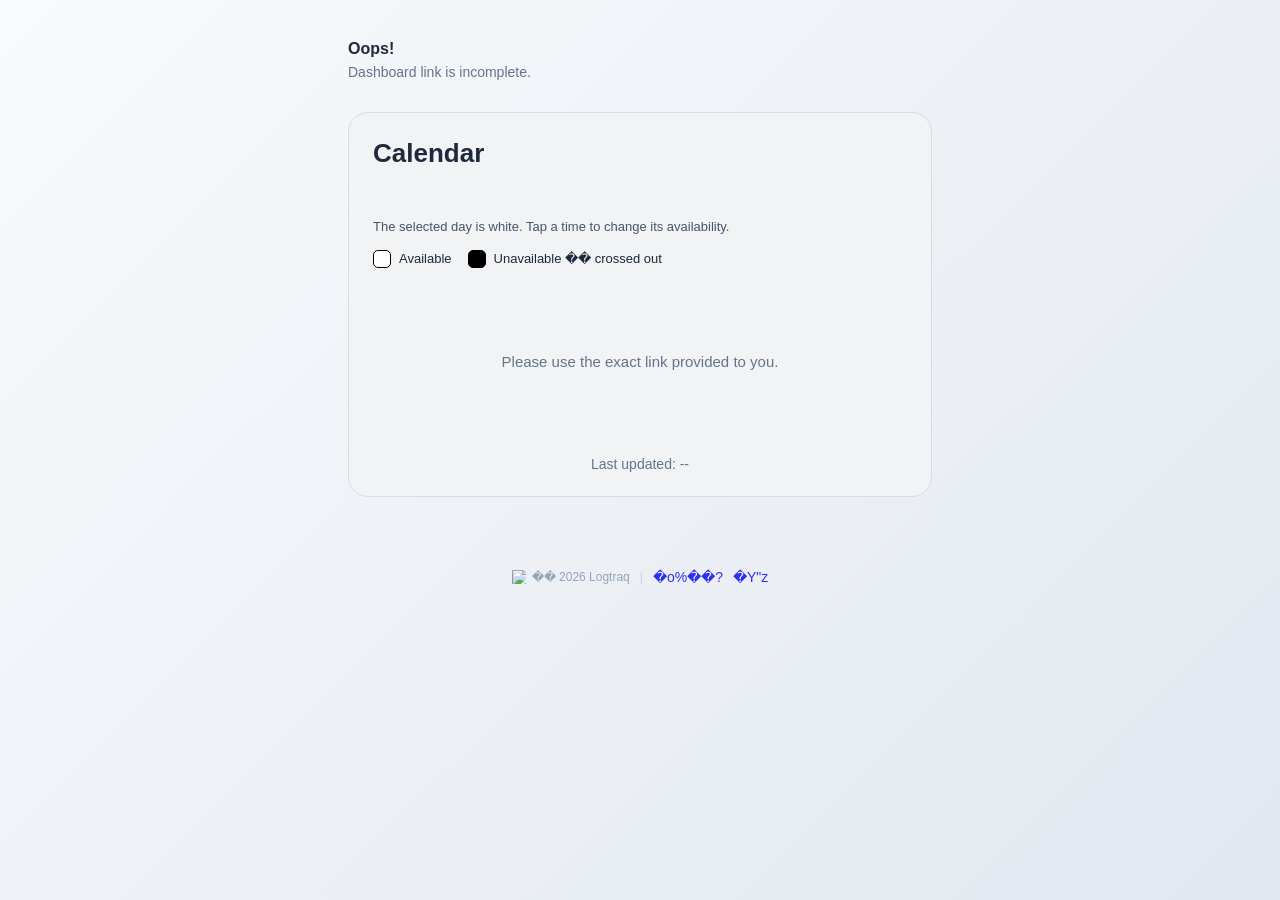
==== admin.html @ dee2496a "Add service deletion and editable client hero" ====
<!DOCTYPE html>
<html lang="en">
<head>
    <meta charset="UTF-8">
    <link rel="preconnect" href="https://jtonmfevmcmnkmdjmubn.supabase.co" crossorigin>
    <meta name="viewport" content="width=device-width, initial-scale=1.0, viewport-fit=cover">
    <title>Owner Dashboard</title>
    <link rel="icon" type="image/svg+xml" href="/logtraq-favicon.svg?v=1">
    <link rel="apple-touch-icon" href="/logo_square.png">
    <script>
        (function() {
            var path = window.location.pathname;
            var parts = path.split('/').filter(Boolean);
            var slug = parts[parts.length - 1] || 'default';
            var link = document.createElement('link');
            link.rel = 'manifest';
            link.href = '/api/manifest?slug=' + encodeURIComponent(slug);
            document.head.appendChild(link);
        })();
    </script>
    <link rel="stylesheet" href="/styles.css?v=3">
    <link rel="stylesheet" href="/admin.css?v=14">
    <link rel="stylesheet" href="/finance.css?v=2">
    <link rel="stylesheet" href="/profile.css?v=7">
</head>
<body class="admin-page">
    <div class="admin-shell" id="admin-shell">
        <aside class="admin-sidebar" id="admin-sidebar" hidden>
            <div class="admin-sidebar-brand">
            <div id="biz-avatar-container" class="admin-sidebar-avatar">
                <svg id="biz-avatar-svg" xmlns="http://www.w3.org/2000/svg" width="40" height="40" viewBox="0 0 24 24" fill="none" stroke="currentColor" stroke-width="1.5" stroke-linecap="round" stroke-linejoin="round"><path d="M20 21v-2a4 4 0 0 0-4-4H8a4 4 0 0 0-4 4v2"></path><circle cx="12" cy="7" r="4"></circle></svg>
                <img id="biz-avatar-img" src="" alt="Business Logo" style="width: 100%; height: 100%; object-fit: contain; display: none;">
            </div>
                <div class="admin-sidebar-identity">
                    <p class="admin-business-name" id="admin-business-name"></p>
                    <p class="admin-sidebar-caption">Admin workspace</p>
                </div>
            </div>
            <nav class="admin-navigation" aria-label="Dashboard">
                <a href="#calendar" id="nav-calendar" aria-controls="calendar-panel" aria-current="page"><svg xmlns="http://www.w3.org/2000/svg" viewBox="0 0 24 24" fill="none" stroke="currentColor" stroke-width="1.7" stroke-linecap="round" stroke-linejoin="round" aria-hidden="true" focusable="false"><rect x="3" y="5" width="18" height="16" rx="2"/><path d="M16 3v4M8 3v4M3 11h18"/></svg><span>Calendar</span></a>
                <a href="#services" id="nav-services" aria-controls="services-panel"><svg xmlns="http://www.w3.org/2000/svg" viewBox="0 0 24 24" fill="none" stroke="currentColor" stroke-width="1.7" stroke-linecap="round" stroke-linejoin="round" aria-hidden="true" focusable="false"><rect x="3" y="7" width="18" height="14" rx="2"/><path d="M8 7V5a2 2 0 0 1 2-2h4a2 2 0 0 1 2 2v2M3 12h18M10 12v3h4v-3"/></svg><span>Services</span></a>
            <a href="#payments" id="nav-payments"><span aria-hidden="true">R</span><span>Payments</span></a>
                <a href="#gallery" id="nav-gallery"><span aria-hidden="true">�-�</span><span>Gallery</span></a>
                </nav>
            <div class="admin-sidebar-footer">
<a id="nav-profile" class="admin-profile-link" href="#profile" aria-controls="profile-panel"><span id="profile-sidebar-avatar" class="profile-sidebar-avatar">B</span><span><strong id="profile-sidebar-name">Your business</strong><small>Business profile</small></span></a>
                <a id="admin-view-business" target="_blank" rel="noopener noreferrer" hidden>
                    <span>View client page</span><svg xmlns="http://www.w3.org/2000/svg" viewBox="0 0 24 24" fill="none" stroke="currentColor" stroke-width="1.7" stroke-linecap="round" stroke-linejoin="round" aria-hidden="true" focusable="false"><path d="M15 3h6v6M10 14 21 3M21 14v5a2 2 0 0 1-2 2H5a2 2 0 0 1-2-2V5a2 2 0 0 1 2-2h5"/></svg>
                </a>
            </div>
        </aside>
    <div class="container-owner admin-content">
        <header class="admin-workspace-header">
            <div class="admin-workspace-identity">
                <h1 id="biz-title-text" class="admin-workspace-title"><span class="skeleton-text" style="display:inline-block;"></span></h1>
                <p class="muted-text" id="business-status"><span class="skeleton-text" style="display:inline-block; height: 14px; width: 120px;"></span></p>
            </div>
                <div id="social-links" class="admin-contact-links">
                    <a id="business-phone-link" aria-label="Call business" style="display: none;">
                        <img src="/_vercel/image?url=%2Fphone.png&amp;w=96&amp;q=75" width="24" height="24" alt="" aria-hidden="true" style="display: block;">
                    </a>
                    <a id="tiktok-link" href="#" target="_blank" rel="noopener noreferrer" aria-label="TikTok profile" title="TikTok" style="display: none;">
                        <svg xmlns="http://www.w3.org/2000/svg" viewBox="80 50 385 445" width="24" height="24" aria-hidden="true" focusable="false">
                            <path fill="#25F4EE" transform="translate(-14 -19)" d="M297 85H352C361 136 394 169 434 177V223C396 226 362 207 337 177V356C337 416 289 459 226 459C163 459 113 412 113 350C113 289 162 240 224 240V278C185 276 151 307 151 345C151 382 181 412 218 412C254 412 282 383 282 346V85Z"/>
                            <path fill="#FE2C55" transform="translate(15 19)" d="M297 85H352C361 136 394 169 434 177V223C396 226 362 207 337 177V356C337 416 289 459 226 459C163 459 113 412 113 350C113 289 162 240 224 240V278C185 276 151 307 151 345C151 382 181 412 218 412C254 412 282 383 282 346V85Z"/>
                            <path fill="#000" d="M297 85H352C361 136 394 169 434 177V223C396 226 362 207 337 177V356C337 416 289 459 226 459C163 459 113 412 113 350C113 289 162 240 224 240V278C185 276 151 307 151 345C151 382 181 412 218 412C254 412 282 383 282 346V85Z"/>
                        </svg>
                    </a>
                    <a id="ig-link" href="#" target="_blank" style="display: none; color: #E1306C; transition: transform 0.2s ease;">
                        <svg xmlns="http://www.w3.org/2000/svg" width="24" height="24" viewBox="0 0 24 24" fill="none" stroke="currentColor" stroke-width="2" stroke-linecap="round" stroke-linejoin="round"><rect x="2" y="2" width="20" height="20" rx="5" ry="5"></rect><path d="M16 11.37A4 4 0 1 1 12.63 8 4 4 0 0 1 16 11.37z"></path><line x1="17.5" y1="6.5" x2="17.51" y2="6.5"></line></svg>
                    </a>
                    <a id="fb-link" href="#" target="_blank" style="display: none; color: #1877F2; transition: transform 0.2s ease;">
                        <svg xmlns="http://www.w3.org/2000/svg" width="24" height="24" viewBox="0 0 24 24" fill="none" stroke="currentColor" stroke-width="2" stroke-linecap="round" stroke-linejoin="round"><path d="M18 2h-3a5 5 0 0 0-5 5v3H7v4h3v8h4v-8h3l1-4h-4V7a1 1 0 0 1 1-1h3z"></path></svg>
                    </a>
                </div>
        </header>

        <div id="admin-calendar-toast" class="admin-calendar-toast" role="status" aria-live="polite" hidden></div>
        <main class="admin-main">
            <section id="calendar-panel" aria-labelledby="calendar-heading">
            <h2 class="admin-section-title" id="calendar-heading" tabindex="-1">Calendar</h2>
            <!-- Day selector tabs will be injected here -->
            <div class="day-tab-list" id="day-tabs"></div>

            <p class="admin-calendar-day-help">The selected day is white. Tap a time to change its availability.</p>
            <div class="admin-calendar-legend">
                <span><span class="admin-calendar-key" aria-hidden="true"></span>Available</span>
                <span><span class="admin-calendar-key is-unavailable" aria-hidden="true"></span>Unavailable �� crossed out</span>
            </div>

            <!-- Time slot chips will be injected here -->
            <div class="time-chip-grid" id="time-grid">
                <div class="skeleton-chip"></div>
                <div class="skeleton-chip"></div>
                <div class="skeleton-chip"></div>
                <div class="skeleton-chip"></div>
                <div class="skeleton-chip"></div>
                <div class="skeleton-chip"></div>
                <div class="skeleton-chip"></div>
                <div class="skeleton-chip"></div>
            </div>
            <p class="muted-text admin-updated" id="last-updated">Last updated: --</p>
            </section>
            <section id="services-panel" aria-labelledby="services-heading" hidden>
                <div class="admin-section-heading">
                    <div><h2 class="admin-section-title" id="services-heading" tabindex="-1">Services</h2>
                    <p class="muted-text admin-section-description">Create, organise and publish your services here.</p></div>
                </div>
                <div class="service-heading-actions" role="group" aria-label="Service actions">
                    <button class="service-secondary-button" id="add-category" type="button" disabled>Add group</button>
                    <button class="admin-add-service" id="add-service" type="button" disabled>+ Add service</button>
                    <button class="service-text-button" id="reload-services" type="button" disabled>Reload services</button>
                </div>
                <p class="service-feedback" id="services-message" role="status" hidden></p>
                <p class="service-feedback" id="categories-message" role="status" hidden></p>
                <p class="booking-error" id="services-error" role="alert" hidden></p>
                <p class="muted-text" id="services-loading" role="status">Loading services�?�</p>
                <div id="services-list" class="services-list"></div>
                <div class="admin-services-empty" id="services-empty" hidden>
                    <h3>Add your first service</h3>
                    <p>You can create its group while adding the service.</p>
                </div>
            </section>


            <section id="payments-panel" class="finance-panel" aria-labelledby="payments-heading" hidden>
                <div class="finance-heading"><div><h2 class="admin-section-title" id="payments-heading" tabindex="-1">Payments</h2><p>Track received payments and manage customer invoices.</p></div></div>
                <p id="finance-setup" class="finance-notice" role="status">Checking Payments access�?�</p>
                <p id="finance-message" role="status" aria-live="polite"></p>
                <form id="finance-login" class="finance-login">
                    <h3>Finance sign in</h3><p>Your finance account protects customer and payment records.</p>
                    <label>Email address<input id="finance-email" type="email" autocomplete="username" required maxlength="254"></label>
                    <label>Password<input id="finance-password" type="password" autocomplete="current-password" required></label>
                    <div class="finance-actions"><button id="finance-login-submit" class="finance-button" type="submit" disabled>Sign in with password</button><button id="finance-login-link" class="finance-button finance-secondary" type="button" disabled>Email me a sign-in link</button></div>
                </form>
                <div id="finance-workspace" hidden>
                    <div class="finance-actions">
                        <button id="finance-create" class="finance-button" type="button">Create invoice</button>
                        <button id="finance-refresh" class="finance-button finance-secondary" type="button">Refresh payments</button>
                        <button id="finance-sync" class="finance-button finance-secondary" type="button" disabled>Import Paystack history</button>
                        <button id="finance-logout" class="finance-button finance-secondary" type="button">Sign out of Payments</button>
                    </div>
                    <p id="finance-connection" class="finance-notice"></p>
                    <form id="finance-filter" class="finance-filters">
                        <label>Search payments<input id="finance-search" type="search" maxlength="80" placeholder="Customer or reference"></label>
                        <label>From (South Africa)<input id="finance-from" type="date"></label>
                        <label>To (South Africa)<input id="finance-to" type="date"></label>
                        <button class="finance-button finance-secondary" type="submit">Apply filters</button>
                    </form>
                    <p id="finance-environment-label" class="finance-environment"></p>
                    <div id="finance-summary" class="finance-summary"></div>
                    <section class="finance-card"><h3>Received payments</h3><div class="finance-table-scroll" tabindex="0" role="region" aria-label="Received payments">
                        <table><thead><tr><th scope="col">Paid</th><th scope="col">Customer</th><th scope="col">Amount</th><th scope="col">Status</th><th scope="col">Reference</th></tr></thead><tbody id="finance-payments-body"></tbody></table>
                    </div><p id="finance-payments-empty" class="finance-empty">No verified payments in this view.</p>
                    <div class="finance-actions"><button id="finance-previous" class="finance-button finance-secondary" type="button">Previous</button><span id="finance-page">Page 1</span><button id="finance-next" class="finance-button finance-secondary" type="button">Next</button></div></section>
                    <section class="finance-card"><h3>Invoices</h3><p class="finance-hint">Most recent 100 invoices.</p><div class="finance-table-scroll" tabindex="0" role="region" aria-label="Invoices">
                        <table><thead><tr><th scope="col">Invoice</th><th scope="col">Customer</th><th scope="col">Total</th><th scope="col">Status</th><th scope="col">Due</th><th scope="col">Action</th></tr></thead><tbody id="finance-invoices-body"></tbody></table>
                    </div><p id="finance-invoices-empty" class="finance-empty">No invoices yet.</p></section>
                    <section id="finance-detail" class="finance-card" tabindex="-1" aria-label="Invoice details" hidden></section>
                    <section class="finance-card"><h3>Customer emails</h3><p class="finance-hint">Receipt emails are queued only after a verified payment. Delivery status and resend actions appear here.</p>
                        <div class="finance-table-scroll" tabindex="0" role="region" aria-label="Customer email status"><table><thead><tr><th scope="col">Email</th><th scope="col">Status</th><th scope="col">Sent</th><th scope="col">Action / details</th></tr></thead><tbody id="finance-emails-body"></tbody></table></div>
                        <p id="finance-emails-empty" class="finance-empty">No emails queued.</p>
                    </section>
                </div>
            </section>
            <dialog id="invoice-dialog" class="finance-dialog" aria-labelledby="invoice-heading">
                <form id="invoice-form">
                    <div class="finance-heading"><h2 id="invoice-heading">Create invoice</h2><button id="invoice-close" class="finance-button finance-secondary" type="button" aria-label="Close invoice form">Close</button></div>
                    <p>Review the details before creating the invoice. Issued amounts and customer details are kept as a permanent record.</p>
                    <fieldset id="invoice-fields">
                        <div class="finance-form-grid">
                            <label>Customer name<input id="invoice-customer-name" required maxlength="120" autocomplete="name"></label>
                            <label>Customer email<input id="invoice-customer-email" required type="email" maxlength="254" autocomplete="email"></label>
                            <label class="finance-wide">Billing address (optional)<textarea id="invoice-customer-address" maxlength="500" rows="2"></textarea></label>
                            <label>Due date (optional)<input id="invoice-due" type="date"></label>
                        </div>
                        <h3>Line items</h3><div id="invoice-lines"></div>
                        <button id="invoice-add-line" class="finance-button finance-secondary" type="button">Add line item</button>
                        <label>Notes (optional)<textarea id="invoice-notes" maxlength="1000" rows="3"></textarea></label>
                    </fieldset>
                    <p id="invoice-error" class="booking-error" role="alert"></p>
                    <div class="finance-actions"><button id="invoice-save" class="finance-button" type="submit">Create invoice</button><button id="invoice-cancel" class="finance-button finance-secondary" type="button">Cancel</button></div>
                </form>
            </dialog>

            <dialog id="service-dialog" class="service-drawer" aria-labelledby="service-form-heading">
                <form class="service-form" id="service-form" aria-labelledby="service-form-heading" novalidate hidden>
                    <div class="drawer-heading">
                        <h3 id="service-form-heading">Add service</h3>
                        <button id="close-service" class="service-icon-button" type="button" aria-label="Close service form">�-</button>
                    </div>
                    <fieldset id="service-fields">
                        <div class="booking-field">
                            <label for="service-name">Service name</label>
                            <input id="service-name" name="service_name" maxlength="120" required aria-describedby="service-name-error">
                            <p id="service-name-error" class="booking-error field-error" hidden></p>
                        </div>
                        <div class="booking-field">
                            <label for="service-category">Group</label>
                            <select id="service-category" name="category_id" aria-describedby="service-category-error">
                                <option value="">Choose a group</option>
                            </select>
                            <div class="category-form-actions">
                                <button id="create-service-category" class="service-text-button" type="button">+ Create new group</button>
                                <button id="edit-service-category" class="service-text-button" type="button" hidden>Edit group</button>
                            </div>
                            <p id="service-category-error" class="booking-error field-error" hidden></p>
                        </div>
                        <div class="booking-field">
                            <label for="service-type">Booking type</label>
                            <select id="service-type" name="service_type">
                                <option value="private">Private appointment</option>
                                <option value="class">Shared class</option>
                            </select>
                            <p class="service-hint" id="service-type-help"></p>
                        </div>
                        <div class="service-duration" role="group" aria-labelledby="service-duration-label">
                            <p class="service-field-label" id="service-duration-label">Duration</p>
                            <div class="service-form-columns">
                                <div class="booking-field">
                                    <label for="service-hours">Hours</label>
                                    <input id="service-hours" name="hours" type="number" min="0" max="24" step="1" value="0" required aria-describedby="service-duration-error">
                                </div>
                                <div class="booking-field">
                                    <label for="service-minutes">Minutes</label>
                                    <input id="service-minutes" name="minutes" type="number" min="0" max="59" step="1" value="0" required aria-describedby="service-duration-error">
                                </div>
                            </div>
                            <p id="service-duration-error" class="booking-error field-error" hidden></p>
                        </div>
                        <div class="booking-field">
                            <label for="service-price">Price (ZAR)</label>
                            <input id="service-price" name="price" type="number" inputmode="decimal" min="0" max="21474836.47" step="0.01" required aria-describedby="service-price-help service-price-error">
                            <p class="service-hint" id="service-price-help"></p>
                            <p id="service-price-error" class="booking-error field-error" hidden></p>
                        </div>
                        <div class="booking-field">
                            <label for="service-status">Catalogue status</label>
                            <select id="service-status" name="catalogue_status" aria-describedby="service-publication-help">
                                <option value="draft">Draft (hidden from clients)</option>
                                <option value="published">Published (show in catalogue)</option>
                                <option value="paused">Paused (temporarily hidden)</option>
                            </select>
                            <p id="service-publication-help" class="service-hint" role="status"></p>
                        </div>

                        <details id="service-content" class="service-options">
                            <summary>Description &amp; photos</summary>
                            <div class="booking-field">
                                <label for="service-description">Description (optional)</label>
                                <textarea id="service-description" name="description" maxlength="2000"></textarea>
                            </div>
                            <div class="booking-field service-photo-field">
                                <label for="service-photo">Photo (optional)</label>
                                <input id="service-photo" name="photo" type="file" accept="image/jpeg,image/png,image/webp,image/avif,image/heic,image/heif">
                                <p class="service-hint">Portrait, landscape or square. Up to 25 MB. We resize and compress it for you.</p>
                                <p id="service-photo-status" class="service-hint" role="status"></p>
                                <img id="service-photo-preview" class="service-photo-preview" alt="Selected service photo" hidden>
                                <button id="remove-service-photo" class="service-secondary-button" type="button" hidden>Remove photo</button>
                                <p id="photo-library-error" class="booking-error" role="status" hidden>Could not load saved photos. You can still upload a photo.</p>
                                <div id="service-photo-library" class="service-photo-library" aria-label="Saved photos"></div>
                            </div>
                        </details>
                        <details id="service-advanced" class="service-options">
                            <summary>Pricing options</summary>
                            <div class="booking-field">
                                <label for="service-price-basis">Price applies to</label>
                                <select id="service-price-basis" name="price_basis">
                                    <option value="per_session">Whole booking</option>
                                    <option value="per_person">Each person</option>
                                </select>
                            </div>
                            <div class="booking-field" id="service-participants-field">
                                <label for="service-participants">People included in one booking</label>
                                <input id="service-participants" name="participants" type="number" min="1" max="10000" step="1" value="1" required>
                                <p class="service-hint">Private booking size, not shared-class capacity.</p>
                            </div>
                        </details>
                        <p class="booking-error" id="service-form-error" role="alert" tabindex="-1" hidden></p>
                        <div class="service-form-actions drawer-actions">
                            <button class="admin-add-service" id="save-service" type="submit">Save service</button>
                            <button class="service-secondary-button" id="cancel-service" type="button">Cancel</button>
                        </div>
                    </fieldset>
                </form>
            </dialog>

            <dialog id="category-dialog" class="category-dialog" aria-labelledby="category-form-heading">
                <form class="service-form" id="category-form" aria-labelledby="category-form-heading" novalidate hidden>
                    <div class="drawer-heading">
                        <h3 id="category-form-heading">Create group</h3>
                        <button id="close-category" class="service-icon-button" type="button" aria-label="Close category form">�-</button>
                    </div>
                    <fieldset id="category-fields">
                        <div class="booking-field">
                            <label for="category-label">Group name</label>
                            <input id="category-label" name="label" maxlength="80" required>
                        </div>
                        <details id="category-options" class="category-options"><summary>More options</summary>
                        <div class="service-form-columns">
                            <div class="booking-field">
                                <span class="service-field-label" id="category-icon-label">Group symbol</span>
                                <div id="category-icon-picker" class="category-icon-picker" role="group" aria-labelledby="category-icon-label"></div>
                                <select id="category-icon" name="icon" hidden aria-hidden="true" tabindex="-1">
                                    <option value="grid">Grid</option><option value="person">Person</option>
                                    <option value="people">People</option><option value="calendar">Calendar</option>
                                    <option value="book">Book</option><option value="star">Star</option>
                                </select>
                            </div>
                            <input id="category-order" name="sort_order" type="hidden" value="0">
                        </div>
                        <label class="service-checkbox" for="category-enabled">
                            <input id="category-enabled" name="enabled" type="checkbox" checked>Show to clients
                        </label>
                        <p class="service-hint" id="category-impact">Hiding this group also hides its services.</p>
                        </details>
                        <p class="booking-error" id="category-form-error" role="alert" tabindex="-1" hidden></p>
                        <div class="service-form-actions">
                            <button class="admin-add-service" id="save-category" type="submit">Save group</button>
                            <button class="service-secondary-button" id="cancel-category" type="button">Cancel</button>
                        </div>
                    </fieldset>
                </form>
            </dialog>
        <section id="gallery-panel" aria-labelledby="gallery-heading" hidden>
            <h2 id="gallery-heading" class="admin-section-title" tabindex="-1">Gallery</h2>
            <p class="muted-text">Create portfolio albums and choose the photos clients see together.</p>
            <div id="admin-gallery-app"></div>
        </section>

        <section id="profile-panel" aria-labelledby="profile-heading" hidden>
 <div class="profile-heading-row"><div><h2 id="profile-heading" tabindex="-1">Business Profile</h2><p>Manage your business details, branding and client-facing information.</p></div><a id="profile-preview" class="profile-button profile-secondary" target="_blank" rel="noopener noreferrer">Preview client page ��-</a></div>
 <p id="profile-feedback" role="status" aria-live="polite">Loading business profile�?�</p>
 <button type="button" id="profile-reload" class="profile-button profile-secondary">Reload saved profile</button>
 <form id="business-profile-form">
 <fieldset id="profile-fields" disabled><legend class="admin-sr-only">Business profile details</legend><div class="profile-grid">
 <section class="profile-card"><h3>Basic information</h3><p class="profile-card-hint">Your business name, tagline and description.</p><label class="profile-field" for="profile-name"><span>Business name</span><input id="profile-name" name="name" required maxlength="120" autocomplete="organization"></label><label class="profile-field" for="profile-tagline"><span>Short tagline (optional)</span><input id="profile-tagline" name="tagline" maxlength="100" placeholder="Stronger. Healthier. You."></label><label class="profile-field" for="profile-description"><span>Business description / About (optional)</span><textarea id="profile-description" name="description" maxlength="2000" rows="6"></textarea></label></section>
 <section class="profile-card"><h3>Branding</h3><p class="profile-card-hint">Portrait, landscape or square. Up to 25 MB per image. We resize and compress it for you.</p><div class="profile-branding-grid"><div class="profile-image-control"><span class="profile-label">Business logo</span><div id="profile-logo-preview" class="profile-image-preview profile-logo-preview"></div><label class="profile-upload" for="profile-logo-file">Choose logo<input id="profile-logo-file" type="file" accept="image/jpeg,image/png,image/webp,image/avif,image/heic,image/heif"></label><button type="button" class="profile-remove" id="profile-logo-remove">Remove logo</button></div><div class="profile-image-control"><span class="profile-label">Booking page hero image</span><div id="profile-hero-preview" class="profile-image-preview "></div><label class="profile-upload" for="profile-hero-file">Choose image<input id="profile-hero-file" type="file" accept="image/jpeg,image/png,image/webp,image/avif,image/heic,image/heif"></label><button type="button" class="profile-remove" id="profile-hero-remove">Remove image</button></div></div><p class="profile-card-hint">Your logo keeps its original proportions.</p><span class="profile-label">Branding gallery (optional)</span><div id="profile-gallery" class="profile-gallery"></div><label class="profile-upload" for="profile-gallery-files">Add gallery photos<input id="profile-gallery-files" type="file" accept="image/jpeg,image/png,image/webp,image/avif,image/heic,image/heif" multiple></label><p class="profile-card-hint">Up to 12 photos.</p></section>
 <section class="profile-card"><h3>Contact details</h3><p class="profile-card-hint">How clients can get in touch with you.</p><label class="profile-field" for="profile-email"><span>Business email (optional)</span><input id="profile-email" name="email" type="email" maxlength="254" autocomplete="email"></label><div class="profile-pair"><label class="profile-field" for="profile-phone_number"><span>Business phone (optional)</span><input id="profile-phone_number" name="phone_number" type="tel" maxlength="40" autocomplete="tel"></label><label class="profile-field" for="profile-whatsapp_number"><span>WhatsApp number (optional)</span><input id="profile-whatsapp_number" name="whatsapp_number" type="tel" maxlength="40"></label></div></section>
 <section class="profile-card"><h3>Social links</h3><p class="profile-card-hint">Add your social media and website links.</p><div class="profile-pair"><label class="profile-field" for="profile-instagram_url"><span>Instagram (optional)</span><input id="profile-instagram_url" name="instagram_url" type="text" inputmode="url" maxlength="2048"></label><label class="profile-field" for="profile-facebook_url"><span>Facebook (optional)</span><input id="profile-facebook_url" name="facebook_url" type="text" inputmode="url" maxlength="2048"></label><label class="profile-field" for="profile-tiktok_url"><span>TikTok (optional)</span><input id="profile-tiktok_url" name="tiktok_url" type="text" inputmode="url" maxlength="2048"></label><label class="profile-field" for="profile-website_url"><span>Website (optional)</span><input id="profile-website_url" name="website_url" type="text" inputmode="url" maxlength="2048"></label></div></section>
 <section class="profile-card"><h3>Client page details</h3><p class="profile-card-hint">Your public booking page and social visibility.</p><label class="profile-field" for="profile-public-link"><span>Public booking link</span><input id="profile-public-link" type="url" readonly></label><button type="button" id="profile-copy" class="profile-button profile-secondary">Copy Link</button><label class="profile-check" for="profile-show_social_icons"><input id="profile-show_social_icons" type="checkbox" role="switch">Show social icons on client page</label></section>
 <section class="profile-card"><h3>Business settings</h3><p class="profile-card-hint">How and where you offer your services.</p><span class="profile-label">Service delivery methods</span><div class="profile-delivery"><label class="profile-delivery-option" for="profile-delivery-in_person"><input id="profile-delivery-in_person" type="checkbox" value="in_person"><span>In person<small>Clients come to you</small></span></label><label class="profile-delivery-option" for="profile-delivery-online"><input id="profile-delivery-online" type="checkbox" value="online"><span>Online<small>Virtual sessions</small></span></label><label class="profile-delivery-option" for="profile-delivery-mobile"><input id="profile-delivery-mobile" type="checkbox" value="mobile"><span>Mobile visits<small>You go to clients</small></span></label></div><label class="profile-field" for="profile-service_area"><span>Service area / Location (optional)</span><input id="profile-service_area" name="service_area" maxlength="250" placeholder="City, area or service region"></label></section>
 </div><div class="profile-actions"><button type="submit" class="profile-button" id="profile-save">Save changes</button><button type="button" class="profile-button profile-secondary" id="profile-cancel">Cancel</button></div></fieldset></form>
 </section>
        </main>

        <footer style="margin-top: auto; padding-top: 16px; border-top: 1px solid var(--border);">

            <!-- Logtraq Viral Footer -->
            <div style="margin-top: 24px; font-size: 12px; color: #94A3B8; display: flex; align-items: center; justify-content: center; gap: 10px; font-weight: 500;">
                <div style="display: flex; align-items: center; gap: 6px;">
                    <img src="/_vercel/image?url=%2Ffinal_tax_logo.png&amp;w=96&amp;q=75" alt="Logtraq" style="width: 14px; height: 14px; object-fit: contain;">
                    <span>�� 2026 Logtraq</span>
                </div>
                <span style="opacity: 0.4;">|</span>
                <a href="mailto:info@logtraq.co.za" style="text-decoration: none; font-size: 14px; opacity: 0.8; transition: opacity 0.2s;" title="Email Logtraq">�o%��?</a>
                <a href="tel:+27793257256" style="text-decoration: none; font-size: 14px; opacity: 0.8; transition: opacity 0.2s;" title="Call Logtraq">�Y"z</a>
            </div>
        </footer>
    </div>

    </div>

    <!-- Load the configuration keys -->
    <script defer src="/config.js"></script>
    <script defer src="/photo-tools.js?v=2"></script>
    <!-- Load the admin logic -->
    <script defer src="/business-profile.js?v=5"></script>
    <script defer src="/admin-profile.js?v=4"></script>
    <script defer src="/admin-navigation.js?v=5"></script>
    <script defer src="/admin-services.js?v=9"></script>
    <script defer src="/admin-slot-time.js?v=1"></script>
    <script defer src="/admin-payments.js?v=2"></script>
    <script defer src="/admin.js?v=6"></script>
    <script defer src="/admin-contacts.js?v=2"></script>
    <script defer src="/admin-gallery.js?v=1"></script>
</body>
</html>
---- styles.css ----
:root {
  /* Elegant Spa/Salon Theme */
  --bg-gradient: linear-gradient(135deg, #F8FAFC 0%, #E2E8F0 100%);
  --surface: #FFFFFF;
  --text: #1E293B;
  --muted: #64748B;
  
  /* Brand Color (Deep Teal - very popular in high-end salon apps) */
  --brand: #0F766E; 
  --brand-light: #CCFBF1;
  
  --taken: #94A3B8;
  --taken-bg: #F1F5F9;
}

*, *::before, *::after { box-sizing: border-box; margin: 0; padding: 0; }

html, body {
  width: 100%; min-height: 100dvh;
  background: var(--bg-gradient);
  color: var(--text);
  font-family: -apple-system, BlinkMacSystemFont, "SF Pro Display", "Segoe UI", Roboto, Helvetica, sans-serif;
  display: flex; flex-direction: column; align-items: center; justify-content: flex-start;
  overscroll-behavior-y: none; /* Stops the elastic rubber-banding on mobile */
}

body { padding: 6vh 16px 40px 16px; }

/* Page content sits directly on the existing background gradient. */
.container-public, .container-owner {
  width: 100%;
  min-height: 550px;
  display: flex;
  flex-direction: column;
  background-color: transparent;
  border-radius: 0;
  box-shadow: none;
  padding: 40px 24px;
  border: 0;
}
.container-public { max-width: 420px; } /* Typical mobile width */
.container-owner { max-width: 520px; }

header { text-align: center; margin-bottom: 32px; }
h1 {
  color: var(--text); font-weight: 700; font-size: 24px; margin-bottom: 8px;
  display: flex; align-items: center; justify-content: center; gap: 10px;
}
.muted-text { color: var(--muted); font-size: 14px; font-weight: 500; }

/* Day Tabs - Soft floating pills */
.day-tab-list {
  display: flex; flex-wrap: wrap; justify-content: center; gap: 10px; margin-bottom: 24px;
}
.day-tab-list::-webkit-scrollbar { display: none; }

.day-tab {
  flex-shrink: 0; display: flex; flex-direction: column; align-items: center; justify-content: center;
  min-height: 64px; min-width: 56px; padding: 12px;
  background-color: var(--taken-bg); color: var(--muted);
  border-radius: 20px; font-size: 13px; font-weight: 600; cursor: pointer; transition: all 0.3s cubic-bezier(0.4, 0, 0.2, 1);
  border: none;
}
.day-tab.active {
  background-color: var(--brand); color: #FFFFFF;
  box-shadow: 0 8px 16px -4px rgba(15, 118, 110, 0.4);
  transform: translateY(-2px);
}

/* Time Chips - Soft filled shapes, no harsh borders */
.time-chip-grid { display: grid; grid-template-columns: repeat(auto-fill, minmax(90px, 1fr)); gap: 12px; margin-bottom: 24px; }

/* Make Admin grid denser to fit all 14 hours without making the card too long */
.container-owner .time-chip-grid { grid-template-columns: repeat(auto-fill, minmax(70px, 1fr)); gap: 8px; }
.container-owner .time-chip { padding: 8px 4px; font-size: 13px; min-height: 40px; }

.time-chip {
  display: inline-flex; align-items: center; justify-content: center;
  min-height: 44px; padding: 8px; border-radius: 12px;
  font-size: 15px; font-weight: 600; cursor: pointer; text-align: center;
  border: none; transition: all 0.2s ease;
}

.time-chip.open { background-color: var(--brand-light); color: var(--brand); }
.time-chip.open:active { transform: scale(0.95); }

.time-chip.taken { background-color: var(--taken-bg); color: var(--taken); text-decoration: line-through; cursor: not-allowed; }
.container-owner .time-chip.taken { cursor: pointer; }
.container-owner .time-chip.taken:active { transform: scale(0.95); }

/* Empty State */
.empty-state {
  grid-column: 1 / -1; display: flex; flex-direction: column; align-items: center; justify-content: center;
  min-height: 140px; padding: 24px; text-align: center;
  background-color: transparent; border-radius: 20px; color: var(--muted); font-size: 15px; font-weight: 500;
}

/* Skeleton Loading Animation */
@keyframes pulse {
  0%, 100% { opacity: 1; }
  50% { opacity: 0.4; }
}
.skeleton-text {
  height: 28px; width: 160px; background-color: #E2E8F0; border-radius: 8px;
  animation: pulse 1.5s cubic-bezier(0.4, 0, 0.6, 1) infinite;
  margin: 0 auto;
}
.skeleton-chip {
  height: 44px; width: 100%; background-color: #E2E8F0; border-radius: 12px;
  animation: pulse 1.5s cubic-bezier(0.4, 0, 0.6, 1) infinite;
}

/* Client booking details */
.time-chip, .booking-button, .booking-field input, .booking-field textarea { font-family: inherit; }
.time-chip:focus-visible, .booking-button:focus-visible, .booking-back:focus-visible {
  outline: 3px solid var(--brand); outline-offset: 4px;
}
.booking-back { align-self: flex-start; color: var(--brand); font-size: 14px; margin-bottom: 24px; }
.booking-heading { margin-bottom: 24px; }
.booking-summary { background: var(--taken-bg); border-radius: 16px; padding: 16px; margin-bottom: 24px; line-height: 1.6; }
.booking-summary strong, .booking-field label { display: block; }
.booking-form { display: grid; gap: 18px; }
.booking-field label { font-size: 14px; font-weight: 600; margin-bottom: 8px; }
.booking-field input, .booking-field textarea {
  width: 100%; border: 1px solid #CBD5E1; border-radius: 12px; padding: 12px;
  font-size: 16px; color: var(--text); background: var(--surface);
}
.booking-field input:focus, .booking-field textarea:focus { outline: 2px solid var(--brand); outline-offset: 2px; }
.booking-field textarea { min-height: 110px; resize: vertical; }
.booking-button {
  width: 100%; padding: 18px 24px; border: 0; border-radius: 100px;
  background: var(--brand); color: #FFF; font-size: 16px; font-weight: 600; cursor: pointer;
}
.booking-button:disabled { opacity: 0.6; cursor: wait; }
.booking-error { color: #B91C1C; font-size: 14px; line-height: 1.5; }
[hidden] { display: none !important; }

/* Client calendar selection and confirmation */
.container-public .time-chip.open.selected {
  background: var(--brand); color: #FFF;
  box-shadow: 0 0 0 2px var(--surface), 0 0 0 4px var(--brand);
}
.calendar-book-button { line-height: 1.4; }
.calendar-book-button:disabled { cursor: not-allowed; }

/* Client service catalogue */
.client-catalogue { margin-bottom: 32px; }
.client-section-heading { display: block; font-size: 20px; line-height: 1.4; margin-bottom: 16px; }
.catalogue-message { line-height: 1.6; margin-bottom: 20px; }
.client-service-list { display: grid; gap: 16px; }
.client-service-card { border: 1px solid #E2E8F0; border-radius: 20px; padding: 20px; overflow-wrap: anywhere; }
.client-service-card h3 { font-size: 18px; line-height: 1.4; margin-bottom: 8px; }
.client-service-card p { line-height: 1.6; margin-top: 8px; }
.client-service-description { font-size: 14px; color: var(--muted); white-space: pre-wrap; }
.client-service-price { font-size: 17px; font-weight: 700; }
.catalogue-service-button {
    width: 100%; min-height: 44px; margin-top: 16px; padding: 12px;
    font: inherit; font-size: 14px; font-weight: 600; color: var(--brand);
    background: var(--brand-light); border: 0; border-radius: 12px; cursor: pointer;
}
.catalogue-service-button[aria-pressed="true"] { color: white; background: var(--brand); }
.catalogue-service-button:disabled { color: var(--muted); background: var(--taken-bg); cursor: not-allowed; }
.catalogue-service-button:focus-visible { outline: 3px solid var(--brand); outline-offset: 3px; }
.catalogue-selection { background: var(--taken-bg); border-radius: 16px; padding: 16px; margin-bottom: 24px; overflow-wrap: anywhere; }
.catalogue-selection strong { display: block; margin-bottom: 8px; }
.catalogue-selection p { line-height: 1.6; margin-top: 8px; }
.catalogue-stage-note { font-size: 13px; line-height: 1.6; margin-bottom: 20px; }
.catalogue-selection .catalogue-stage-note { margin-bottom: 0; }

/* Interface controls use neutral colours independently of business branding. */
.catalogue-page, .admin-page {
  --ui-action: #000;
  --ui-action-text: #FFF;
  --ui-hover: #1E293B;
  --ui-soft: #F1F5F9;
  --ui-ink: #1E293B;
  --ui-focus: #64748B;
}
.catalogue-page .time-chip.open, .admin-page .time-chip.open {
  background: var(--ui-soft); color: var(--ui-ink);
  border: 1px solid #CBD5E1;
}
.catalogue-page .time-chip.open.selected {
  background: var(--ui-action); color: var(--ui-action-text);
  border-color: var(--ui-action);
  box-shadow: 0 0 0 2px var(--surface), 0 0 0 4px var(--ui-action);
}
.admin-page .day-tab.active {
  background: var(--ui-action); color: var(--ui-action-text);
  box-shadow: 0 4px 10px -4px rgba(0, 0, 0, .3);
}
.catalogue-page .time-chip:focus-visible, .admin-page .time-chip:focus-visible,
.admin-page .day-tab:focus-visible {
  outline: 3px solid var(--ui-focus); outline-offset: 3px;
}

/* Customer checkout keeps the same neutral controls and comfortable mobile widths. */
.details-page { padding-top:32px; }
.details-page .container-public { max-width:560px; padding:24px 8px; }
.details-page .booking-button { background:#000; color:#FFF; border-radius:12px; min-height:48px; }
.details-page .booking-back { color:#1E293B; }
.details-page .booking-field input:focus, .details-page .booking-field textarea:focus { outline-color:#64748B; }
.details-page .booking-summary-photo { width:72px; height:72px; object-fit:cover; border-radius:10px; margin-bottom:12px; }
---- admin.css ----
/* Admin workspace: business identity and supported sections in a neutral sidebar. */
.category-options { border: 1px solid #ddd; border-radius: 10px; padding: 12px; }
.category-options summary { cursor: pointer; min-height: 32px; font-size: 14px; }
.category-options[open] summary { margin-bottom: 16px; }
.category-options .service-checkbox { margin-top: 16px; }
.category-icon-picker { display: flex; flex-wrap: wrap; gap: 8px; margin-top: 8px; }
.category-icon-choice { display: inline-flex; align-items: center; justify-content: center; width: 44px; height: 44px; flex: 0 0 44px; padding: 8px; border: 1px solid #ccc; border-radius: 9px; background: #fff; color: #222; cursor: pointer; }
.category-icon-choice[aria-pressed="true"] { background: #111; color: #fff; border-color: #111; }
.category-icon-choice:focus-visible { outline: 2px solid #111; outline-offset: 3px; }
/* Once access is verified, the sidebar identifies the business and each page has its own heading. */
.admin-ready .admin-workspace-identity { display: none; }
.admin-ready .admin-contact-links { margin-left: auto; }
.admin-ready .admin-workspace-header { margin-bottom: 16px; }
.admin-page { padding: 24px; }
.admin-shell { width: 100%; max-width: 600px; }
.admin-shell.admin-ready {
    max-width: 1360px; display: grid; grid-template-columns: 224px minmax(0, 1fr);
    gap: 24px; align-items: start;
}
.admin-content { max-width: none; min-width: 0; padding: 16px 8px 32px; }
.admin-sidebar {
    position: sticky; top: 24px; display: flex; flex-direction: column; gap: 24px;
    min-width: 0; min-height: calc(100dvh - 48px); max-height: calc(100dvh - 48px);
    overflow-y: auto; padding: 20px 12px; border-radius: 18px;
    background: #0B0C0E; color: #F8FAFC;
}
.admin-sidebar-brand { display: flex; align-items: center; gap: 12px; min-width: 0; padding: 4px 8px; }
.admin-sidebar-avatar { width: 44px; height: 44px; flex: 0 0 44px; display: flex; align-items: center; justify-content: center; overflow: visible; border-radius: 12px; background: #1F2227; }
.admin-sidebar-avatar svg { width: 28px; height: 28px; }
.admin-sidebar-identity { min-width: 0; }
.admin-business-name { font-size: 14px; font-weight: 650; line-height: 1.5; overflow-wrap: anywhere; }
.admin-sidebar-caption { color: #AEB4BE; font-size: 12px; margin-top: 2px; }
.admin-navigation { display: flex; flex-direction: column; gap: 6px; }
.admin-navigation a {
    display: flex; align-items: center; gap: 12px; min-width: 0; min-height: 48px;
    border-radius: 10px; padding: 12px; color: #D1D5DB;
    text-decoration: none; font-size: 14px; font-weight: 550; line-height: 1.4;
}
.admin-navigation svg, .admin-sidebar-footer svg { width: 20px; height: 20px; flex: 0 0 20px; }
.admin-navigation a:hover { background: #1F2227; color: #FFF; }
.admin-navigation a[aria-current="page"] { background: #2B2E34; color: #FFF; box-shadow: inset 3px 0 0 #FFF; }
.admin-sidebar a:focus-visible { outline: 2px solid #FFF; outline-offset: -2px; }
.admin-sidebar-footer { margin-top: auto; padding-top: 16px; border-top: 1px solid #30343B; }
.admin-sidebar-footer a { display: flex; align-items: center; justify-content: space-between; gap: 12px; min-height: 44px; padding: 10px 12px; color: #D1D5DB; text-decoration: none; font-size: 13px; }
.admin-sidebar-footer a:hover { color: #FFF; }
.admin-workspace-header { display: flex; align-items: center; justify-content: space-between; flex-wrap: wrap; gap: 16px; margin-bottom: 32px; text-align: left; }
.admin-workspace-identity { min-width: 0; }
.admin-workspace-title { justify-content: flex-start; font-size: 16px; margin: 0 0 6px; overflow-wrap: anywhere; }
.admin-contact-links { display: flex; align-items: center; flex-wrap: wrap; gap: 16px; }
.admin-main { margin-top: 0; margin-bottom: 32px; }
.admin-section-title { font-size: 26px; font-weight: 700; line-height: 1.3; margin: 0 0 24px; }
.admin-section-title:focus { outline: none; }
.admin-section-heading { display: flex; align-items: center; justify-content: space-between; gap: 16px; }
.admin-section-heading .admin-section-title { margin-bottom: 0; }
.admin-section-description { margin: 10px 0 24px; line-height: 1.6; }
.admin-section-description a, .admin-editing-notice a { color: inherit; text-underline-offset: 3px; }
.admin-add-service {
    border: 0; border-radius: 12px; background: var(--ui-action); color: var(--ui-action-text);
    font: inherit; font-size: 14px; font-weight: 600; padding: 12px 16px; min-height: 44px;
}
.admin-add-service:disabled { opacity: .55; cursor: not-allowed; }
.admin-services-empty { border: 1px dashed #CBD5E1; border-radius: 20px; padding: 40px 24px; text-align: center; line-height: 1.6; }
.admin-services-empty h3 { font-size: 18px; margin-bottom: 8px; }
.admin-services-empty p { font-size: 14px; color: var(--muted); margin-top: 8px; }
.admin-updated { text-align: center; margin-top: 24px; }
@media (max-width: 800px) {
    .admin-page { padding: 12px; }
    .admin-shell.admin-ready { display: flex; flex-direction: column; gap: 24px; }
    .admin-sidebar { position: static; width: 100%; min-height: 0; max-height: none; overflow: visible; padding: 16px 12px; gap: 16px; }
    .admin-navigation { flex-direction: row; }
    .admin-navigation a { flex: 1; flex-direction: column; gap: 6px; padding: 10px 4px; font-size: 12px; text-align: center; }
    .admin-sidebar-footer { padding-top: 8px; }
    .admin-sidebar-footer a { padding: 8px 12px; }
    .admin-content { width: 100%; padding: 0 4px 24px; }
}

/* Service management */
.service-list-toolbar { display: flex; align-items: center; justify-content: space-between; gap: 12px; margin-bottom: 16px; min-height: 36px; }
.service-text-button { color: var(--ui-ink); background: transparent; border: 0; font: inherit; font-size: 14px; text-decoration: underline; padding: 8px 0; cursor: pointer; }
.service-text-button:disabled { color: var(--muted); cursor: not-allowed; }
.services-list { display: grid; gap: 12px; }
.service-card { border: 1px solid #E2E8F0; border-radius: 16px; padding: 18px; overflow-wrap: anywhere; }
.service-card-heading { display: flex; align-items: start; justify-content: space-between; gap: 12px; }
.service-card h3 { font-size: 17px; line-height: 1.4; }
.service-card p { color: var(--muted); font-size: 14px; line-height: 1.6; margin-top: 8px; white-space: pre-wrap; }
.service-card .service-price { color: var(--text); font-weight: 600; }
.service-badge { display: inline-block; border-radius: 8px; padding: 4px 8px; background: var(--taken-bg); color: var(--muted); font-size: 12px; }
.service-badge.is-visible { color: var(--ui-ink); background: var(--ui-soft); }
.service-card-footer { display: flex; justify-content: space-between; align-items: center; gap: 12px; margin-top: 12px; }
.service-form { margin-top: 24px; padding: 24px; border: 1px solid #CBD5E1; border-radius: 20px; }
.service-form h3 { font-size: 20px; margin-bottom: 24px; }
.service-form fieldset { border: 0; min-width: 0; display: grid; gap: 20px; }
.service-form-columns { display: grid; grid-template-columns: minmax(0, 1fr) minmax(0, 1fr); gap: 16px; }
.service-form .booking-field { min-width: 0; }
.service-form select { width: 100%; min-height: 46px; padding: 12px; border: 1px solid #CBD5E1; border-radius: 12px; font: inherit; font-size: 16px; color: var(--text); background: var(--surface); }
.service-field-label { font-size: 14px; font-weight: 600; margin-bottom: 12px; }
.service-hint { color: var(--muted); font-size: 13px; line-height: 1.5; margin-top: 8px; }
.service-checkbox { display: flex; align-items: center; gap: 10px; font-size: 14px; line-height: 1.5; cursor: pointer; }
.service-checkbox input { width: 20px; height: 20px; accent-color: var(--ui-action); flex-shrink: 0; }
.service-form-actions { display: flex; flex-wrap: wrap; gap: 12px; }
.service-secondary-button { border: 1px solid #CBD5E1; border-radius: 12px; background: var(--surface); color: var(--text); font: inherit; font-size: 14px; font-weight: 600; padding: 12px 16px; min-height: 44px; cursor: pointer; }
.service-feedback { color: var(--ui-ink); font-size: 14px; line-height: 1.5; margin-bottom: 16px; }
.service-form :focus-visible, .service-card button:focus-visible, .service-text-button:focus-visible { outline: 3px solid var(--ui-focus); outline-offset: 3px; }
@media (max-width: 420px) {
    .service-form { padding: 18px 14px; }
    .service-form-columns { grid-template-columns: minmax(0, 1fr); gap: 16px; }
}

.admin-sr-only { position: absolute; width: 1px; height: 1px; padding: 0; margin: -1px; overflow: hidden; clip-path: inset(50%); white-space: nowrap; border: 0; }

/* All catalogue management actions share one shape, size and neutral colour. */
.admin-page .admin-add-service,
.admin-page .service-secondary-button,
.admin-page .service-text-button {
    display: inline-flex; align-items: center; justify-content: center;
    width: 160px; max-width: 100%; min-height: 44px; flex-shrink: 0;
    padding: 12px 16px; border: 1px solid var(--ui-action); border-radius: 12px;
    background: var(--ui-action); color: var(--ui-action-text);
    font: inherit; font-size: 14px; font-weight: 600; line-height: 1.3;
    text-align: center; text-decoration: none; cursor: pointer;
}
.admin-page .admin-add-service:hover:not(:disabled),
.admin-page .service-secondary-button:hover:not(:disabled),
.admin-page .service-text-button:hover:not(:disabled) { background: var(--ui-hover); }
.admin-page .admin-add-service:disabled,
.admin-page .service-secondary-button:disabled,
.admin-page .service-text-button:disabled { opacity: .55; cursor: not-allowed; }
.admin-page .admin-navigation a { min-height: 48px; }
.admin-page .admin-navigation a[aria-current="page"]:hover { background: #363A42; }
.admin-page .admin-section-heading, .admin-page .service-list-toolbar { flex-wrap: wrap; }
.admin-page .booking-field input:focus, .admin-page .booking-field textarea:focus { outline-color: var(--ui-focus); }

.admin-page .service-card, .admin-page .service-form { background: var(--surface); }
.admin-page .service-form { max-width: 760px; }
.admin-page .service-form input, .admin-page .service-form select, .admin-page .service-form textarea { border-color: #D7DCE3; }
@media (max-width: 420px) {
    .admin-section-title { font-size: 24px; }
    .admin-workspace-header { margin-bottom: 24px; }
}

/* Admin availability: white/open, black/struck-through unavailable. */
.admin-page #calendar-panel {
    padding: 24px; border: 1px solid #D7DCE3; border-radius: 20px;
    background: #F1F3F5;
}
.admin-page #calendar-panel .day-tab {
    min-width: 64px; min-height: 64px; border: 2px solid #000; border-radius: 12px;
    background: #000; color: #FFF; box-shadow: none; transform: none;
    transition: background-color .15s ease, color .15s ease;
}
.admin-page #calendar-panel .day-tab.active {
    background: #FFF; color: #000; box-shadow: 0 2px 6px rgba(0, 0, 0, .12);
}
.admin-page #calendar-panel .time-chip {
    min-height: 44px; border: 1px solid #000; opacity: 1;
}
.admin-page #calendar-panel .time-chip.open {
    background: #FFF; color: #000; text-decoration: none;
}
.admin-page #calendar-panel .time-chip.taken {
    background: #000; color: #FFF; text-decoration: line-through;
    text-decoration-thickness: 1px;
}
.admin-calendar-legend { display: flex; flex-wrap: wrap; gap: 16px; margin-bottom: 24px; color: #1E293B; font-size: 13px; }
.admin-calendar-legend > span { display: inline-flex; align-items: center; gap: 8px; }
.admin-calendar-key { width: 18px; height: 18px; border: 1px solid #000; border-radius: 5px; background: #FFF; }
.admin-calendar-key.is-unavailable { background: #000; }
.admin-calendar-day-help { color: #475569; font-size: 13px; margin-bottom: 16px; }
@media (max-width: 420px) {
    .admin-page #calendar-panel { padding: 16px 12px; }
}

.service-photo-preview { display:block; width:100%; max-width:360px; aspect-ratio:3/2; object-fit:cover; border-radius:12px; margin:12px 0; }
.service-photo-library { display:grid; grid-template-columns:repeat(auto-fill,minmax(88px,1fr)); gap:10px; margin-top:12px; }
.photo-choice { min-width:0; min-height:64px; padding:3px; border:2px solid transparent; border-radius:10px; background:#F1F5F9; cursor:pointer; }
.photo-choice img { display:block; width:100%; aspect-ratio:3/2; object-fit:cover; border-radius:6px; }
.photo-choice[aria-pressed="true"] { border-color:#000; }
.photo-choice:focus-visible { outline:3px solid #64748B; outline-offset:2px; }
.service-photo-field input[type="file"] { padding:10px; font-size:16px; }

/* Integrated Services workspace and accessible native dialogs. */
.admin-page .service-heading-actions { display:flex; flex-wrap:wrap; gap:10px; }
.admin-page .service-heading-actions button { width:auto; }
.admin-page #services-panel .admin-section-heading { align-items:flex-start; }
.admin-page #services-panel .admin-section-description { margin-bottom:12px; }
.admin-page .services-list { gap:18px; }
.admin-service-group { min-width:0; overflow:hidden; border:1px solid #E5E5E5; border-radius:18px; background:#FFF; }
.service-group-header { display:flex; align-items:center; gap:12px; padding:16px 18px; }
.service-group-toggle { display:flex; align-items:center; gap:12px; flex:1; min-width:0; padding:4px 0; border:0; background:transparent; color:#111; font:inherit; text-align:left; cursor:pointer; }
.service-group-toggle h3 { font-size:19px; font-weight:700; overflow-wrap:anywhere; }
.admin-category-icon svg { display:block; width:28px; height:28px; }
.service-group-count { border-radius:20px; padding:5px 9px; background:#F2F2F2; color:#555; font-size:12px; white-space:nowrap; }
.service-group-chevron { margin-left:auto; font-size:22px; }
.service-group-toggle[aria-expanded="false"] .service-group-chevron { transform:rotate(180deg); }
.admin-page .service-group-header > .service-text-button { width:auto; background:#F3F3F3; color:#222; border-color:#F3F3F3; }
.admin-page .service-group-header > .service-text-button:hover { background:#E5E5E5; }
.service-group-body { padding:0 18px 16px; }
.admin-service-row { display:flex; align-items:center; gap:14px; padding:14px 0; border-top:1px solid #EEE; min-width:0; }
.admin-service-thumb { width:84px; height:60px; object-fit:cover; border-radius:8px; flex-shrink:0; }
.admin-service-text { flex:1; min-width:0; }
.admin-service-text h4 { font-size:14px; line-height:1.5; overflow-wrap:anywhere; }
.admin-service-text p { font-size:12px; line-height:1.7; margin-top:3px; overflow-wrap:anywhere; }
.admin-service-states { display:flex; flex-direction:column; gap:4px; align-items:flex-start; max-width:150px; }
.admin-service-states .service-hint { margin:0; font-size:12px; }
.admin-page .admin-service-row .service-text-button { width:auto; min-width:60px; background:#F3F3F3; color:#111; border-color:#F3F3F3; }
.admin-page .category-add-service { width:auto; background:#F2F2F2; color:#111; border-color:#F2F2F2; margin-top:10px; }
.admin-page .category-add-service:hover, .admin-page .admin-service-row .service-text-button:hover { background:#E5E5E5; }
.unassigned-help { padding:4px 0 14px; }
.admin-page dialog { color:#111; background:#FFF; max-width:100vw; max-height:100dvh; border:0; }
.admin-page dialog::backdrop { background:rgba(0,0,0,.25); }
.admin-page .service-drawer { position:fixed; inset:0 0 0 auto; margin:0; padding:0; width:min(480px,100vw); height:100dvh; border-radius:18px 0 0 18px; box-shadow:-8px 0 40px #0002; overflow-y:auto; overscroll-behavior:contain; }
.admin-page .category-dialog { margin:auto; width:min(440px,calc(100vw - 24px)); padding:0; border-radius:18px; box-shadow:0 16px 64px #0003; overflow-y:auto; }
.admin-page dialog .service-form { max-width:none; margin:0; padding:24px; border:0; border-radius:0; }
.admin-page dialog .service-form fieldset { gap:18px; }
.drawer-heading { display:flex; align-items:center; justify-content:space-between; gap:16px; margin-bottom:24px; }
.admin-page .drawer-heading h3 { margin:0; font-size:22px; }
.service-icon-button { width:44px; height:44px; border:0; border-radius:10px; background:transparent; color:#111; font:inherit; font-size:28px; cursor:pointer; }
.service-icon-button:hover { background:#F0F0F0; }
.category-form-actions { display:flex; flex-wrap:wrap; align-items:center; gap:4px 16px; }
.admin-page .category-form-actions .service-text-button, .admin-page #resume-service { width:auto; padding:6px 0; border:0; background:transparent; color:#111; min-height:44px; text-decoration:underline; text-underline-offset:3px; }
.service-options { min-width:0; border-top:1px solid #E5E5E5; padding-top:14px; }
.service-options summary { min-height:44px; font-size:14px; font-weight:600; cursor:pointer; line-height:1.6; }
.service-options > .booking-field, .service-options > .service-checkbox { margin-top:16px; }
.admin-page .drawer-actions { position:sticky; bottom:-24px; background:#FFF; padding:16px 0 24px; border-top:1px solid #EEE; margin-top:4px; }
.admin-page .drawer-actions button { flex:1; width:auto; }
.admin-page .field-error { font-size:13px; margin-top:8px; }
.admin-page [aria-invalid="true"] { border:2px solid #111; }
.admin-page .service-group-toggle:focus-visible, .admin-page .service-icon-button:focus-visible, .admin-page .service-options summary:focus-visible { outline:3px solid #777; outline-offset:3px; }
html:has(.admin-page dialog[open]) { overflow:hidden; }
@media(max-width:1100px) {
    .service-group-header { flex-wrap:wrap; }
    .service-group-toggle { flex-basis:100%; }
    .admin-service-row { flex-wrap:wrap; }
    .admin-service-states { margin-left:auto; }
}
@media(max-width:600px) {
    .admin-page .service-heading-actions { width:100%; }
    .admin-page .service-heading-actions button { flex:1; }
    .service-group-header { padding:14px; gap:8px; }
    .service-group-toggle { gap:8px; }
    .service-group-toggle h3 { font-size:17px; }
    .service-group-count { font-size:11px; padding:4px 7px; }
    .service-group-body { padding:0 14px 14px; }
    .admin-service-thumb { width:64px; height:54px; }
    .admin-service-text { flex-basis:calc(100% - 82px); }
    .admin-service-states { margin-left:0; margin-right:auto; }
    .admin-page .service-drawer { width:100%; border-radius:0; }
    .admin-page dialog .service-form { padding:20px 16px; }
    .admin-page dialog .service-form-columns { grid-template-columns:minmax(0,1fr) minmax(0,1fr); gap:12px; }
    .admin-page .drawer-actions { bottom:-20px; padding-bottom:20px; }
}



/* Services actions have their own row, clear gaps and consistent hit areas. */
.admin-page #services-panel .admin-section-heading { margin-bottom:20px; }
.admin-page #services-panel .service-heading-actions {
    display:grid; grid-template-columns:repeat(3,minmax(0,1fr));
    width:100%; max-width:680px; gap:12px; margin:0 0 24px; align-items:stretch;
}
.admin-page #services-panel .service-heading-actions button {
    width:100%; min-width:0; min-height:48px; margin:0; padding:12px 16px;
    white-space:normal;
}
.admin-page #services-panel #reload-services {
    background:#fff; color:#111; border-color:#d9d9d9;
}
.admin-page #services-panel #reload-services:hover:not(:disabled) { background:#f3f3f3; }
@media(max-width:600px) {
    .admin-page #services-panel .service-heading-actions { grid-template-columns:repeat(2,minmax(0,1fr)); gap:12px; }
    .admin-page #services-panel #reload-services { grid-column:1 / -1; }
}

/* Show the whole supplied photo, regardless of its proportions. */
.service-photo-preview, .photo-choice img, .admin-service-thumb { object-fit:contain; background:#f5f5f5; }
.service-photo-preview { height:auto; }


/* Admin portfolio gallery */
.admin-gallery-toolbar{display:flex;justify-content:space-between;align-items:center;gap:12px;margin:20px 0}.admin-gallery-button{border:1px solid #111;background:#111;color:#fff;border-radius:10px;padding:10px 14px;font:600 14px inherit;cursor:pointer}.admin-gallery-list{display:grid;gap:12px}.admin-gallery-card{display:grid;grid-template-columns:92px 1fr auto;gap:14px;align-items:center;padding:12px;border:1px solid #e4e4e4;border-radius:14px;background:#fff}.admin-gallery-card img{width:92px;height:72px;object-fit:cover;border-radius:9px;background:#eee}.admin-gallery-card h3{margin:0;font-size:16px}.admin-gallery-card p{margin:5px 0 0;color:#666;font-size:13px}.admin-gallery-editor{margin-top:20px;padding:20px;border:1px solid #ddd;border-radius:14px;background:#fff}.admin-gallery-editor label{display:flex;flex-direction:column;gap:7px;margin:12px 0;font-size:13px;font-weight:600}.admin-gallery-editor input,.admin-gallery-editor textarea{padding:10px;border:1px solid #d6d6d6;border-radius:8px;font:inherit}.admin-gallery-editor textarea{min-height:92px;resize:vertical}.admin-gallery-photos{display:grid;grid-template-columns:repeat(4,minmax(0,1fr));gap:9px;margin:12px 0}.admin-gallery-photo{position:relative}.admin-gallery-photo img{display:block;width:100%;aspect-ratio:1;object-fit:cover;border-radius:8px}.admin-gallery-photo button{position:absolute;right:2px;top:2px;border:0;border-radius:50%;width:28px;height:28px;background:#fff;color:#111;font-size:18px;cursor:pointer}@media(max-width:600px){.admin-gallery-card{grid-template-columns:70px 1fr}.admin-gallery-card img{width:70px;height:58px}.admin-gallery-card .admin-gallery-button{grid-column:1/-1}.admin-gallery-photos{grid-template-columns:repeat(3,minmax(0,1fr))}}
---- finance.css ----
/* Payments styles are isolated from Services and Calendar. */
.finance-panel { min-width:0; }
.finance-heading { display:flex; align-items:center; justify-content:space-between; gap:16px; flex-wrap:wrap; margin-bottom:20px; }
.finance-heading .admin-section-title { margin-bottom:8px; }
.finance-heading p,.finance-hint { color:#666; font-size:14px; line-height:1.6; }
.finance-notice { padding:14px 16px; border:1px solid #ddd; border-radius:10px; background:#f7f7f7; line-height:1.6; margin:16px 0; }
#finance-message { line-height:1.6; margin:16px 0; overflow-wrap:anywhere; }
#finance-message:empty { display:none; }
#finance-message[role=alert] { color:#9b1c1c; }
.finance-login,.finance-card { background:#fff; border:1px solid #e2e2e2; border-radius:16px; padding:24px; margin:20px 0; min-width:0; }
.finance-login { max-width:460px; }
.finance-login h3,.finance-card h3 { margin:0 0 14px; font-size:19px; }
.finance-login p { color:#666; line-height:1.6; }
.finance-panel label,.finance-dialog label { display:flex; flex-direction:column; gap:8px; font-size:14px; font-weight:600; min-width:0; margin:14px 0; }
.finance-panel input,.finance-panel select,.finance-dialog input,.finance-dialog textarea {
 width:100%; min-width:0; min-height:46px; border:1px solid #ccc; border-radius:9px; padding:10px 12px; font:inherit; font-size:16px; color:#111; background:#fff; box-sizing:border-box;
}
.finance-dialog textarea { resize:vertical; }
.finance-button { display:inline-flex; align-items:center; justify-content:center; min-height:46px; padding:11px 16px; border:1px solid #111; border-radius:10px; background:#111; color:#fff; font:inherit; font-size:14px; font-weight:600; cursor:pointer; line-height:1.4; text-align:center; text-decoration:none; }
.finance-secondary { background:#fff; color:#111; border-color:#ccc; }
.finance-button:hover:not(:disabled) { filter:brightness(.92); }
.finance-button:disabled { opacity:.5; cursor:not-allowed; }
.finance-actions { display:flex; align-items:center; flex-wrap:wrap; gap:12px; margin:16px 0 24px; }
.finance-summary { display:grid; grid-template-columns:repeat(3,minmax(0,1fr)); gap:14px; margin:20px 0; }
.finance-stat { display:flex; flex-direction:column; gap:12px; border:1px solid #ddd; border-radius:12px; padding:20px; background:#fff; min-width:0; }
.finance-stat span { color:#666; font-size:13px; line-height:1.5; }
.finance-stat strong { font-size:25px; overflow-wrap:anywhere; }
.finance-filters { display:grid; grid-template-columns:minmax(160px,1fr) repeat(2,minmax(140px,auto)) auto; gap:12px; align-items:end; }
.finance-filters label { margin:0; }
.finance-environment { font-weight:600; margin:16px 0; line-height:1.6; }
.finance-table-scroll { width:100%; overflow:auto; }
.finance-card table { width:100%; border-collapse:collapse; text-align:left; font-size:14px; }
.finance-card th,.finance-card td { padding:14px 12px; border-bottom:1px solid #eee; vertical-align:top; line-height:1.5; }
.finance-card th { color:#555; background:#f7f7f7; font-size:12px; white-space:nowrap; }
.finance-card td { max-width:300px; overflow-wrap:anywhere; }
.finance-card td:first-child { white-space:nowrap; }
.finance-empty { color:#666; padding:20px 0; line-height:1.6; }
.finance-dialog { width:min(860px,100vw - 32px); max-height:calc(100dvh - 32px); border:1px solid #ddd; border-radius:18px; padding:28px; overflow:auto; color:#111; }
.finance-dialog::backdrop { background:#0008; }
.finance-dialog h2 { font-size:23px; }
.finance-dialog p { line-height:1.6; }
.finance-dialog fieldset { border:0; padding:0; margin:20px 0; min-width:0; }
.finance-form-grid { display:grid; grid-template-columns:repeat(2,minmax(0,1fr)); gap:0 16px; }
.finance-wide { grid-column:1 / -1; }
.invoice-line { display:grid; grid-template-columns:minmax(150px,1fr) 90px 140px auto; gap:12px; align-items:end; border-bottom:1px solid #eee; padding:4px 0 18px; margin-bottom:12px; }
.invoice-line label { margin:0; }
.finance-panel :focus-visible,.finance-dialog :focus-visible { outline:2px solid #111; outline-offset:3px; }
#finance-detail > p { line-height:1.6; margin:12px 0; overflow-wrap:anywhere; }
@media(max-width:1100px) { .finance-filters { grid-template-columns:repeat(2,minmax(0,1fr)); } .finance-filters > button { grid-column:1 / -1; } }
@media(max-width:700px) { .finance-summary { grid-template-columns:minmax(0,1fr); } .invoice-line { grid-template-columns:repeat(2,minmax(0,1fr)); } .invoice-line label:first-child { grid-column:1 / -1; } .invoice-line > button { grid-column:1 / -1; } }
@media(max-width:480px) { .finance-card,.finance-login { padding:18px 14px; } .finance-dialog { width:100%; max-height:100dvh; height:100dvh; border-radius:0; padding:20px 16px; box-sizing:border-box; } .finance-form-grid { grid-template-columns:minmax(0,1fr); } .finance-actions .finance-button { flex:1 1 140px; } .finance-filters { grid-template-columns:minmax(0,1fr); } }
---- profile.css ----
/* Business Profile extends the existing workspace without changing Calendar/Services. */
.profile-heading-row { display:flex; justify-content:space-between; align-items:start; gap:20px; flex-wrap:wrap; margin-bottom:24px; }
.profile-heading-row h2 { font-size:30px; line-height:1.2; margin:0 0 8px; color:#111; }
.profile-heading-row p, .profile-card-hint { color:#666; font-size:14px; line-height:1.6; }
#profile-feedback { margin:16px 0; line-height:1.6; overflow-wrap:anywhere; }
#profile-feedback:empty { display:none; }
#profile-reload { margin-bottom:16px; }
#profile-fields { border:0; padding:0; min-width:0; }
.profile-grid { display:grid; grid-template-columns:minmax(0,1fr) minmax(0,1.15fr); gap:18px; align-items:start; }
.profile-card { min-width:0; padding:24px; background:#fff; border:1px solid #e8e8e8; border-radius:18px; box-shadow:0 3px 16px #00000003; }
.profile-card h3 { font-size:19px; margin:0 0 4px; color:#111; }
.profile-card-hint { margin:0 0 16px; }
.profile-field { display:flex; flex-direction:column; gap:8px; min-width:0; margin:16px 0; }
.profile-field span, .profile-label { font-size:13px; font-weight:600; color:#171717; }
.profile-field input, .profile-field textarea { width:100%; min-width:0; padding:11px 12px; border:1px solid #d9d9d9; background:#fff; border-radius:9px; color:#171717; font:inherit; font-size:16px; min-height:44px; }
.profile-field textarea { resize:vertical; line-height:1.6; }
.profile-field input[readonly] { background:#f5f5f5; }
.profile-pair, .profile-branding-grid { display:grid; grid-template-columns:repeat(2,minmax(0,1fr)); gap:14px; }
.profile-button, .profile-upload { display:inline-flex; justify-content:center; align-items:center; min-height:44px; max-width:100%; padding:11px 18px; border:1px solid #111; border-radius:10px; background:#111; color:#fff; font:inherit; font-size:14px; font-weight:600; line-height:1.4; text-decoration:none; cursor:pointer; text-align:center; }
.profile-secondary { color:#171717; background:#f6f6f6; border-color:#ddd; }
.profile-button:disabled, #profile-fields:disabled { opacity:.6; }
.profile-button:disabled { cursor:wait; }
.profile-check { display:flex; align-items:center; gap:10px; margin:20px 0 4px; font-size:14px; }
#profile-panel input[type=checkbox] { width:20px; height:20px; accent-color:#111; flex-shrink:0; }
.profile-delivery { display:flex; flex-wrap:wrap; gap:8px; margin:12px 0 20px; }
.profile-delivery-option { display:flex; align-items:start; gap:8px; border:1px solid #ddd; border-radius:9px; padding:12px; flex:1 1 120px; font-size:13px; }
.profile-delivery-option small { display:block; margin-top:5px; color:#666; line-height:1.5; }
.profile-actions { display:flex; justify-content:flex-end; flex-wrap:wrap; gap:12px; margin:22px 0; }
.profile-actions .profile-button { min-width:150px; }
.profile-image-control { min-width:0; }
.profile-image-preview { display:flex; align-items:center; justify-content:center; width:100%; height:135px; background:#f6f6f6; border:1px dashed #ddd; border-radius:10px; margin:12px 0; overflow:hidden; font-size:13px; color:#666; }
.profile-image-preview img { width:100%; height:100%; object-fit:contain; }
.profile-logo-preview { max-width:135px; font-size:38px; overflow:visible; }
.profile-logo-preview img, .profile-sidebar-avatar img { border-radius:0; }
.profile-upload { position:relative; font-size:12px; background:#f3f3f3; border-color:#ddd; color:#111; padding:10px 12px; overflow:hidden; }
.profile-upload input { position:absolute; inset:0; opacity:0; width:100%; cursor:pointer; }
.profile-upload:focus-within { outline:2px solid #111; outline-offset:3px; }
.profile-remove { display:block; min-height:44px; border:0; background:none; text-decoration:underline; color:#333; cursor:pointer; font:inherit; font-size:12px; }
.profile-gallery { display:grid; grid-template-columns:repeat(4,minmax(0,1fr)); gap:10px; margin:10px 0; }
.profile-gallery-tile { position:relative; min-width:0; }
.profile-gallery .profile-image-preview { height:90px; margin:0; }
.profile-gallery-remove { position:absolute; right:0; top:0; min-width:44px; min-height:44px; border:1px solid #ddd; background:#fff; color:#111; border-radius:8px; font-size:22px; cursor:pointer; }
.admin-sidebar-footer .admin-profile-link { justify-content:start; padding:12px 8px; border-radius:10px; background:#1d1d1d; margin-bottom:8px; }
.admin-profile-link[aria-current=page] { outline:1px solid #eee; }
.admin-profile-link > span:last-child { min-width:0; }
.admin-profile-link strong { display:block; font-size:13px; overflow-wrap:anywhere; }
.admin-profile-link small { display:block; margin-top:5px; color:#bbb; font-size:12px; }
.profile-sidebar-avatar { display:flex; align-items:center; justify-content:center; width:40px; height:40px; flex:0 0 40px; border-radius:10px; background:#fff; color:#111; overflow:visible; }
.profile-sidebar-avatar img { width:100%; height:100%; object-fit:contain; }
#profile-panel :focus-visible { outline:2px solid #111; outline-offset:3px; }
.public-business-profile { max-width:900px; margin:0 auto 24px; text-align:center; color:var(--text); }
.public-business-profile > img { width:100%; max-height:320px; object-fit:contain; border-radius:16px; margin-bottom:16px; }
.public-business-about { white-space:pre-wrap; line-height:1.7; margin-bottom:14px; overflow-wrap:anywhere; }
.public-business-profile p { line-height:1.6; margin-bottom:12px; }
.public-profile-contacts { display:flex; gap:16px; justify-content:center; flex-wrap:wrap; margin:16px 0; }
.public-profile-contacts a { color:inherit; text-underline-offset:4px; min-height:44px; display:inline-flex; align-items:center; }
.public-branding-gallery { display:grid; grid-template-columns:repeat(auto-fit,minmax(100px,1fr)); gap:10px; margin-top:16px; }
.public-branding-gallery img { width:100%; height:130px; object-fit:contain; border-radius:10px; }
#business-tagline { color:#555; font-size:15px; line-height:1.6; overflow-wrap:anywhere; }
.admin-calendar-toast { position:fixed; bottom:24px; left:50%; transform:translateX(-50%); z-index:20; max-width:calc(100vw - 32px); width:max-content; padding:14px 20px; border-radius:12px; background:#161616; color:#fff; box-shadow:0 6px 24px #0003; font-size:14px; line-height:1.5; pointer-events:none; }
@media(max-width:1100px) { .profile-grid { grid-template-columns:minmax(0,1fr); } }
@media(max-width:480px) {
 .profile-card { padding:18px 14px; } .profile-pair { grid-template-columns:minmax(0,1fr); gap:0; }
 .profile-branding-grid { grid-template-columns:minmax(0,1fr); }
 .profile-gallery { grid-template-columns:repeat(2,minmax(0,1fr)); }
 .profile-heading-row h2 { font-size:26px; } .profile-actions .profile-button { flex:1 1 100%; }
 .profile-heading-row .profile-button { width:100%; }
}

/* Visible progress while saving the business profile, without a blocking overlay. */
#profile-save { gap:10px; }
.profile-save-spinner { display:inline-flex; width:22px; height:22px; align-items:center; justify-content:center; animation:profile-logo-spin 1.15s linear infinite; }
.profile-save-spinner img { width:100%; height:100%; object-fit:contain; }
@keyframes profile-logo-spin { to { transform:rotate(360deg); } }
@media(prefers-reduced-motion:reduce) { .profile-save-spinner { animation:none; } }

/* Client storefront: cover behind an overlapping circular business logo. */
.public-brand-header { width:100%; }
.business-cover-banner { width:100%; height:clamp(125px,27vw,220px); border-radius:18px; background-color:#171717; background-image:none; background-size:cover; background-position:center; background-repeat:no-repeat; }
.public-brand-header .public-brand-avatar { position:relative; z-index:1; width:88px; height:88px; min-width:88px; min-height:88px; margin-top:-60px; border:3px solid #fff; border-radius:50%; overflow:hidden; box-sizing:content-box; background:#111; }
@media(max-width:480px) { .business-cover-banner { height:150px; border-radius:14px; } }

/* Saving should not wash out the entire form. */
#business-profile-form.profile-is-busy #profile-fields { opacity:1; }
#business-profile-form.profile-is-busy .profile-card, #business-profile-form.profile-is-busy .profile-actions { opacity:1; }
#business-profile-form.profile-is-busy #profile-save { opacity:1; background:#111; color:#fff; }
.profile-save-toast { position:fixed; bottom:24px; left:50%; transform:translateX(-50%); z-index:1000; width:max-content; max-width:calc(100vw - 32px); padding:14px 20px; border-radius:12px; background:#171717; color:white; box-shadow:0 8px 30px #0003; font-size:14px; font-weight:600; text-align:center; }

.business-cover-banner { overflow:hidden; }
/* A full-width banner: scale proportionally and preserve the top of the photo. */
.business-cover-banner.has-cover-image {
    width:100%; max-width:100%; height:clamp(150px,24vw,240px); background:#171717;
}
.business-cover-banner > img {
    display:block; width:100%; height:100%; max-width:100%; max-height:none;
    object-fit:cover; object-position:center top;
}
.public-brand-header .public-brand-avatar { border-radius:16px; overflow:visible; }
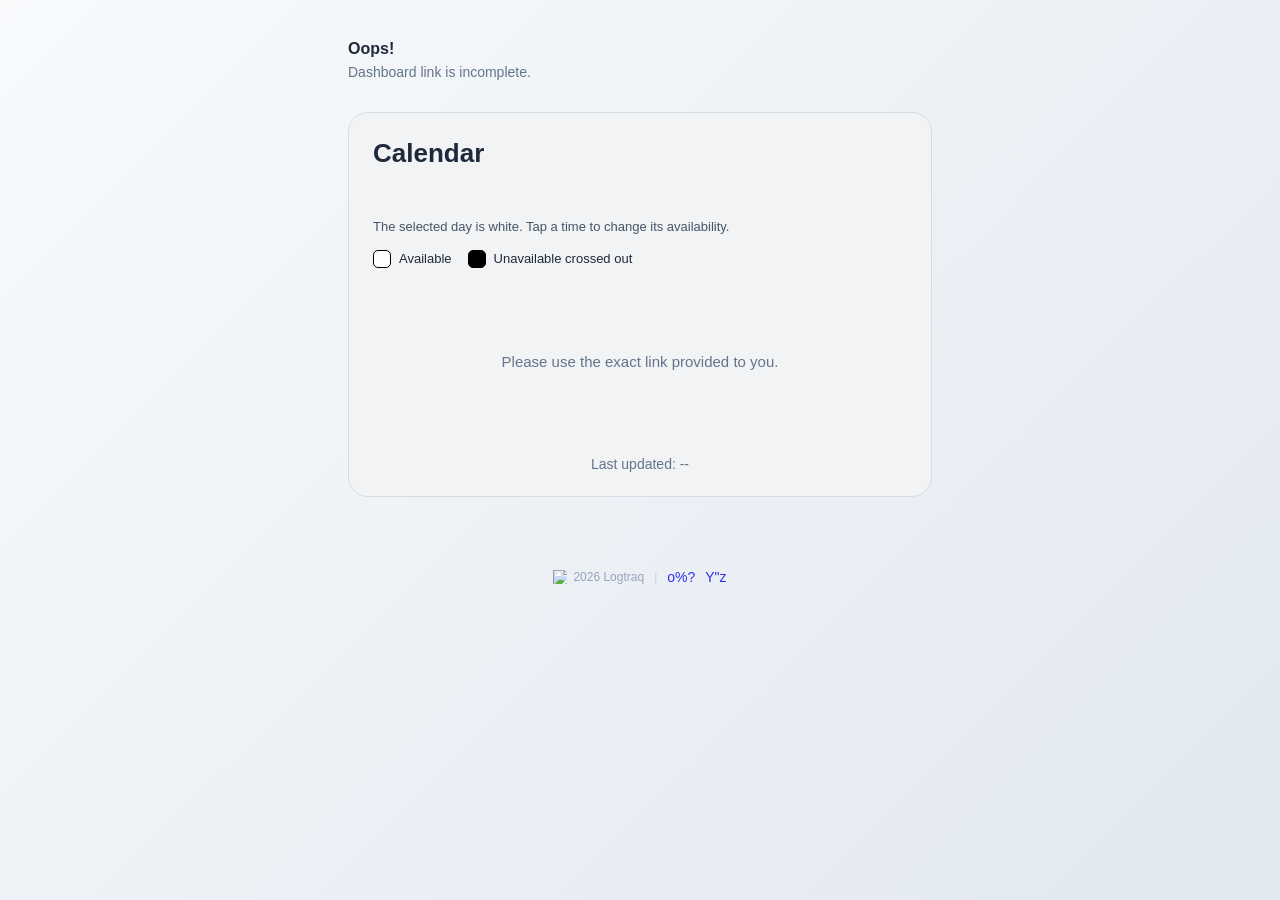
==== commit c9755d40: "Build new grouped services admin" ====
--- a/admin.html
+++ b/admin.html
@@ -40,7 +40,7 @@
                 <a href="#calendar" id="nav-calendar" aria-controls="calendar-panel" aria-current="page"><svg xmlns="http://www.w3.org/2000/svg" viewBox="0 0 24 24" fill="none" stroke="currentColor" stroke-width="1.7" stroke-linecap="round" stroke-linejoin="round" aria-hidden="true" focusable="false"><rect x="3" y="5" width="18" height="16" rx="2"/><path d="M16 3v4M8 3v4M3 11h18"/></svg><span>Calendar</span></a>
                 <a href="#services" id="nav-services" aria-controls="services-panel"><svg xmlns="http://www.w3.org/2000/svg" viewBox="0 0 24 24" fill="none" stroke="currentColor" stroke-width="1.7" stroke-linecap="round" stroke-linejoin="round" aria-hidden="true" focusable="false"><rect x="3" y="7" width="18" height="14" rx="2"/><path d="M8 7V5a2 2 0 0 1 2-2h4a2 2 0 0 1 2 2v2M3 12h18M10 12v3h4v-3"/></svg><span>Services</span></a>
             <a href="#payments" id="nav-payments"><span aria-hidden="true">R</span><span>Payments</span></a>
-                <a href="#gallery" id="nav-gallery"><span aria-hidden="true">�-�</span><span>Gallery</span></a>
+                <a href="#gallery" id="nav-gallery"><span aria-hidden="true">-</span><span>Gallery</span></a>
                 </nav>
             <div class="admin-sidebar-footer">
 <a id="nav-profile" class="admin-profile-link" href="#profile" aria-controls="profile-panel"><span id="profile-sidebar-avatar" class="profile-sidebar-avatar">B</span><span><strong id="profile-sidebar-name">Your business</strong><small>Business profile</small></span></a>
@@ -85,7 +85,7 @@
             <p class="admin-calendar-day-help">The selected day is white. Tap a time to change its availability.</p>
             <div class="admin-calendar-legend">
                 <span><span class="admin-calendar-key" aria-hidden="true"></span>Available</span>
-                <span><span class="admin-calendar-key is-unavailable" aria-hidden="true"></span>Unavailable �� crossed out</span>
+                <span><span class="admin-calendar-key is-unavailable" aria-hidden="true"></span>Unavailable  crossed out</span>
             </div>
 
             <!-- Time slot chips will be injected here -->
@@ -106,26 +106,23 @@
                     <div><h2 class="admin-section-title" id="services-heading" tabindex="-1">Services</h2>
                     <p class="muted-text admin-section-description">Create, organise and publish your services here.</p></div>
                 </div>
-                <div class="service-heading-actions" role="group" aria-label="Service actions">
-                    <button class="service-secondary-button" id="add-category" type="button" disabled>Add group</button>
-                    <button class="admin-add-service" id="add-service" type="button" disabled>+ Add service</button>
-                    <button class="service-text-button" id="reload-services" type="button" disabled>Reload services</button>
-                </div>
-                <p class="service-feedback" id="services-message" role="status" hidden></p>
-                <p class="service-feedback" id="categories-message" role="status" hidden></p>
-                <p class="booking-error" id="services-error" role="alert" hidden></p>
-                <p class="muted-text" id="services-loading" role="status">Loading services�?�</p>
-                <div id="services-list" class="services-list"></div>
-                <div class="admin-services-empty" id="services-empty" hidden>
-                    <h3>Add your first service</h3>
-                    <p>You can create its group while adding the service.</p>
-                </div>
+                <div class="service-heading-actions" role="group" aria-label="Service actions">
+                    <button class="admin-add-service" id="add-service" type="button" disabled>Add service</button>
+                </div>
+                <p class="service-feedback" id="services-message" role="status" aria-live="polite" hidden></p>
+                <p class="booking-error" id="services-error" role="alert" hidden></p>
+                <p class="muted-text" id="services-loading" role="status">Loading services...</p>
+                <div id="services-list" class="services-list"></div>
+                <div class="admin-services-empty" id="services-empty" hidden>
+                    <h3>Add your first service</h3>
+                    <p>Choose whether it belongs to a group or stands alone.</p>
+                </div>
             </section>
 
 
             <section id="payments-panel" class="finance-panel" aria-labelledby="payments-heading" hidden>
                 <div class="finance-heading"><div><h2 class="admin-section-title" id="payments-heading" tabindex="-1">Payments</h2><p>Track received payments and manage customer invoices.</p></div></div>
-                <p id="finance-setup" class="finance-notice" role="status">Checking Payments access�?�</p>
+                <p id="finance-setup" class="finance-notice" role="status">Checking Payments access?</p>
                 <p id="finance-message" role="status" aria-live="polite"></p>
                 <form id="finance-login" class="finance-login">
                     <h3>Finance sign in</h3><p>Your finance account protects customer and payment records.</p>
@@ -183,145 +180,37 @@
                 </form>
             </dialog>
 
-            <dialog id="service-dialog" class="service-drawer" aria-labelledby="service-form-heading">
-                <form class="service-form" id="service-form" aria-labelledby="service-form-heading" novalidate hidden>
-                    <div class="drawer-heading">
-                        <h3 id="service-form-heading">Add service</h3>
-                        <button id="close-service" class="service-icon-button" type="button" aria-label="Close service form">�-</button>
-                    </div>
-                    <fieldset id="service-fields">
-                        <div class="booking-field">
-                            <label for="service-name">Service name</label>
-                            <input id="service-name" name="service_name" maxlength="120" required aria-describedby="service-name-error">
-                            <p id="service-name-error" class="booking-error field-error" hidden></p>
-                        </div>
-                        <div class="booking-field">
-                            <label for="service-category">Group</label>
-                            <select id="service-category" name="category_id" aria-describedby="service-category-error">
-                                <option value="">Choose a group</option>
-                            </select>
-                            <div class="category-form-actions">
-                                <button id="create-service-category" class="service-text-button" type="button">+ Create new group</button>
-                                <button id="edit-service-category" class="service-text-button" type="button" hidden>Edit group</button>
-                            </div>
-                            <p id="service-category-error" class="booking-error field-error" hidden></p>
-                        </div>
-                        <div class="booking-field">
-                            <label for="service-type">Booking type</label>
-                            <select id="service-type" name="service_type">
-                                <option value="private">Private appointment</option>
-                                <option value="class">Shared class</option>
-                            </select>
-                            <p class="service-hint" id="service-type-help"></p>
-                        </div>
-                        <div class="service-duration" role="group" aria-labelledby="service-duration-label">
-                            <p class="service-field-label" id="service-duration-label">Duration</p>
-                            <div class="service-form-columns">
-                                <div class="booking-field">
-                                    <label for="service-hours">Hours</label>
-                                    <input id="service-hours" name="hours" type="number" min="0" max="24" step="1" value="0" required aria-describedby="service-duration-error">
-                                </div>
-                                <div class="booking-field">
-                                    <label for="service-minutes">Minutes</label>
-                                    <input id="service-minutes" name="minutes" type="number" min="0" max="59" step="1" value="0" required aria-describedby="service-duration-error">
-                                </div>
-                            </div>
-                            <p id="service-duration-error" class="booking-error field-error" hidden></p>
-                        </div>
-                        <div class="booking-field">
-                            <label for="service-price">Price (ZAR)</label>
-                            <input id="service-price" name="price" type="number" inputmode="decimal" min="0" max="21474836.47" step="0.01" required aria-describedby="service-price-help service-price-error">
-                            <p class="service-hint" id="service-price-help"></p>
-                            <p id="service-price-error" class="booking-error field-error" hidden></p>
-                        </div>
-                        <div class="booking-field">
-                            <label for="service-status">Catalogue status</label>
-                            <select id="service-status" name="catalogue_status" aria-describedby="service-publication-help">
-                                <option value="draft">Draft (hidden from clients)</option>
-                                <option value="published">Published (show in catalogue)</option>
-                                <option value="paused">Paused (temporarily hidden)</option>
-                            </select>
-                            <p id="service-publication-help" class="service-hint" role="status"></p>
-                        </div>
-
-                        <details id="service-content" class="service-options">
-                            <summary>Description &amp; photos</summary>
-                            <div class="booking-field">
-                                <label for="service-description">Description (optional)</label>
-                                <textarea id="service-description" name="description" maxlength="2000"></textarea>
-                            </div>
-                            <div class="booking-field service-photo-field">
-                                <label for="service-photo">Photo (optional)</label>
-                                <input id="service-photo" name="photo" type="file" accept="image/jpeg,image/png,image/webp,image/avif,image/heic,image/heif">
-                                <p class="service-hint">Portrait, landscape or square. Up to 25 MB. We resize and compress it for you.</p>
-                                <p id="service-photo-status" class="service-hint" role="status"></p>
-                                <img id="service-photo-preview" class="service-photo-preview" alt="Selected service photo" hidden>
-                                <button id="remove-service-photo" class="service-secondary-button" type="button" hidden>Remove photo</button>
-                                <p id="photo-library-error" class="booking-error" role="status" hidden>Could not load saved photos. You can still upload a photo.</p>
-                                <div id="service-photo-library" class="service-photo-library" aria-label="Saved photos"></div>
-                            </div>
-                        </details>
-                        <details id="service-advanced" class="service-options">
-                            <summary>Pricing options</summary>
-                            <div class="booking-field">
-                                <label for="service-price-basis">Price applies to</label>
-                                <select id="service-price-basis" name="price_basis">
-                                    <option value="per_session">Whole booking</option>
-                                    <option value="per_person">Each person</option>
-                                </select>
-                            </div>
-                            <div class="booking-field" id="service-participants-field">
-                                <label for="service-participants">People included in one booking</label>
-                                <input id="service-participants" name="participants" type="number" min="1" max="10000" step="1" value="1" required>
-                                <p class="service-hint">Private booking size, not shared-class capacity.</p>
-                            </div>
-                        </details>
-                        <p class="booking-error" id="service-form-error" role="alert" tabindex="-1" hidden></p>
-                        <div class="service-form-actions drawer-actions">
-                            <button class="admin-add-service" id="save-service" type="submit">Save service</button>
-                            <button class="service-secondary-button" id="cancel-service" type="button">Cancel</button>
-                        </div>
-                    </fieldset>
-                </form>
-            </dialog>
-
-            <dialog id="category-dialog" class="category-dialog" aria-labelledby="category-form-heading">
-                <form class="service-form" id="category-form" aria-labelledby="category-form-heading" novalidate hidden>
-                    <div class="drawer-heading">
-                        <h3 id="category-form-heading">Create group</h3>
-                        <button id="close-category" class="service-icon-button" type="button" aria-label="Close category form">�-</button>
-                    </div>
-                    <fieldset id="category-fields">
-                        <div class="booking-field">
-                            <label for="category-label">Group name</label>
-                            <input id="category-label" name="label" maxlength="80" required>
-                        </div>
-                        <details id="category-options" class="category-options"><summary>More options</summary>
-                        <div class="service-form-columns">
-                            <div class="booking-field">
-                                <span class="service-field-label" id="category-icon-label">Group symbol</span>
-                                <div id="category-icon-picker" class="category-icon-picker" role="group" aria-labelledby="category-icon-label"></div>
-                                <select id="category-icon" name="icon" hidden aria-hidden="true" tabindex="-1">
-                                    <option value="grid">Grid</option><option value="person">Person</option>
-                                    <option value="people">People</option><option value="calendar">Calendar</option>
-                                    <option value="book">Book</option><option value="star">Star</option>
-                                </select>
-                            </div>
-                            <input id="category-order" name="sort_order" type="hidden" value="0">
-                        </div>
-                        <label class="service-checkbox" for="category-enabled">
-                            <input id="category-enabled" name="enabled" type="checkbox" checked>Show to clients
-                        </label>
-                        <p class="service-hint" id="category-impact">Hiding this group also hides its services.</p>
-                        </details>
-                        <p class="booking-error" id="category-form-error" role="alert" tabindex="-1" hidden></p>
-                        <div class="service-form-actions">
-                            <button class="admin-add-service" id="save-category" type="submit">Save group</button>
-                            <button class="service-secondary-button" id="cancel-category" type="button">Cancel</button>
-                        </div>
-                    </fieldset>
-                </form>
-            </dialog>
+            <dialog id="service-dialog" class="service-drawer" aria-labelledby="service-form-heading">
+  <form class="service-form" id="service-form" novalidate>
+    <div class="drawer-heading"><h3 id="service-form-heading">Add service</h3><button id="close-service" class="service-secondary-button" type="button">Close</button></div>
+    <fieldset id="service-fields">
+      <div class="booking-field"><label for="service-kind">Add as</label><select id="service-kind"><option value="individual">Individual service</option><option value="group">Service in a group</option></select></div>
+      <div class="booking-field" id="group-select-wrap" hidden><label for="service-category">Group</label><select id="service-category"></select><button id="create-group-inline" class="service-text-button" type="button">Create new group</button></div>
+      <div class="booking-field"><label for="service-name">Service name</label><input id="service-name" maxlength="120" required></div>
+      <div class="booking-field"><label for="service-description">What is this service?</label><textarea id="service-description" maxlength="2000" rows="3" placeholder="A short description for clients (optional)"></textarea></div>
+      <div class="booking-field"><label for="service-price">Price in ZAR (optional)</label><input id="service-price" type="number" inputmode="decimal" min="0" max="21474836.47" step="0.01"></div>
+      <div class="booking-field"><label for="service-price-basis">Pricing applies to</label><select id="service-price-basis"><option value="per_session">Whole booking</option><option value="per_person">Per person</option></select></div>
+      <div class="service-form-columns">
+        <div class="booking-field"><label for="service-participants">Number of people (optional)</label><input id="service-participants" type="number" min="1" max="10000" step="1"></div>
+        <div class="booking-field"><span class="service-field-label">Duration (optional)</span><div class="service-form-columns"><label>Hours<input id="service-hours" type="number" min="0" max="24" step="1"></label><label>Minutes<input id="service-minutes" type="number" min="0" max="59" step="1"></label></div></div>
+      </div>
+      <div class="booking-field"><label for="service-location">Location or travel details (optional)</label><input id="service-location" maxlength="250"></div>
+      <div class="booking-field"><label for="service-policy">Booking policy (optional)</label><textarea id="service-policy" maxlength="2000" rows="3"></textarea></div>
+      <div class="booking-field"><label for="service-status">Client visibility</label><select id="service-status"><option value="draft">Draft - hidden from clients</option><option value="published">Published - visible to clients</option><option value="paused">Paused - hidden from clients</option></select></div>
+      <p class="booking-error" id="service-form-error" role="alert" tabindex="-1" hidden></p>
+      <div class="service-form-actions drawer-actions"><button class="admin-add-service" type="submit">Save service</button><button id="cancel-service" class="service-secondary-button" type="button">Cancel</button></div>
+    </fieldset>
+  </form>
+</dialog>
+<dialog id="group-dialog" class="category-dialog" aria-labelledby="group-form-heading">
+  <form class="service-form" id="group-form" novalidate>
+    <div class="drawer-heading"><h3 id="group-form-heading">Create group</h3><button id="close-group" class="service-secondary-button" type="button">Close</button></div>
+    <fieldset><input id="group-id" type="hidden"><div class="booking-field"><label for="group-label">Group name</label><input id="group-label" maxlength="80" required></div>
+      <p class="booking-error" id="group-form-error" role="alert" hidden></p>
+      <div class="service-form-actions"><button class="admin-add-service" type="submit">Save group</button><button id="cancel-group" class="service-secondary-button" type="button">Cancel</button></div>
+    </fieldset>
+  </form>
+</dialog>
         <section id="gallery-panel" aria-labelledby="gallery-heading" hidden>
             <h2 id="gallery-heading" class="admin-section-title" tabindex="-1">Gallery</h2>
             <p class="muted-text">Create portfolio albums and choose the photos clients see together.</p>
@@ -329,8 +218,8 @@
         </section>
 
         <section id="profile-panel" aria-labelledby="profile-heading" hidden>
- <div class="profile-heading-row"><div><h2 id="profile-heading" tabindex="-1">Business Profile</h2><p>Manage your business details, branding and client-facing information.</p></div><a id="profile-preview" class="profile-button profile-secondary" target="_blank" rel="noopener noreferrer">Preview client page ��-</a></div>
- <p id="profile-feedback" role="status" aria-live="polite">Loading business profile�?�</p>
+ <div class="profile-heading-row"><div><h2 id="profile-heading" tabindex="-1">Business Profile</h2><p>Manage your business details, branding and client-facing information.</p></div><a id="profile-preview" class="profile-button profile-secondary" target="_blank" rel="noopener noreferrer">Preview client page -</a></div>
+ <p id="profile-feedback" role="status" aria-live="polite">Loading business profile?</p>
  <button type="button" id="profile-reload" class="profile-button profile-secondary">Reload saved profile</button>
  <form id="business-profile-form">
  <fieldset id="profile-fields" disabled><legend class="admin-sr-only">Business profile details</legend><div class="profile-grid">
@@ -350,11 +239,11 @@
             <div style="margin-top: 24px; font-size: 12px; color: #94A3B8; display: flex; align-items: center; justify-content: center; gap: 10px; font-weight: 500;">
                 <div style="display: flex; align-items: center; gap: 6px;">
                     <img src="/_vercel/image?url=%2Ffinal_tax_logo.png&amp;w=96&amp;q=75" alt="Logtraq" style="width: 14px; height: 14px; object-fit: contain;">
-                    <span>�� 2026 Logtraq</span>
+                    <span> 2026 Logtraq</span>
                 </div>
                 <span style="opacity: 0.4;">|</span>
-                <a href="mailto:info@logtraq.co.za" style="text-decoration: none; font-size: 14px; opacity: 0.8; transition: opacity 0.2s;" title="Email Logtraq">�o%��?</a>
-                <a href="tel:+27793257256" style="text-decoration: none; font-size: 14px; opacity: 0.8; transition: opacity 0.2s;" title="Call Logtraq">�Y"z</a>
+                <a href="mailto:info@logtraq.co.za" style="text-decoration: none; font-size: 14px; opacity: 0.8; transition: opacity 0.2s;" title="Email Logtraq">o%?</a>
+                <a href="tel:+27793257256" style="text-decoration: none; font-size: 14px; opacity: 0.8; transition: opacity 0.2s;" title="Call Logtraq">Y"z</a>
             </div>
         </footer>
     </div>
@@ -368,7 +257,7 @@
     <script defer src="/business-profile.js?v=5"></script>
     <script defer src="/admin-profile.js?v=4"></script>
     <script defer src="/admin-navigation.js?v=5"></script>
-    <script defer src="/admin-services.js?v=9"></script>
+    <script defer src="/admin-services.js?v=10"></script>
     <script defer src="/admin-slot-time.js?v=1"></script>
     <script defer src="/admin-payments.js?v=2"></script>
     <script defer src="/admin.js?v=6"></script>
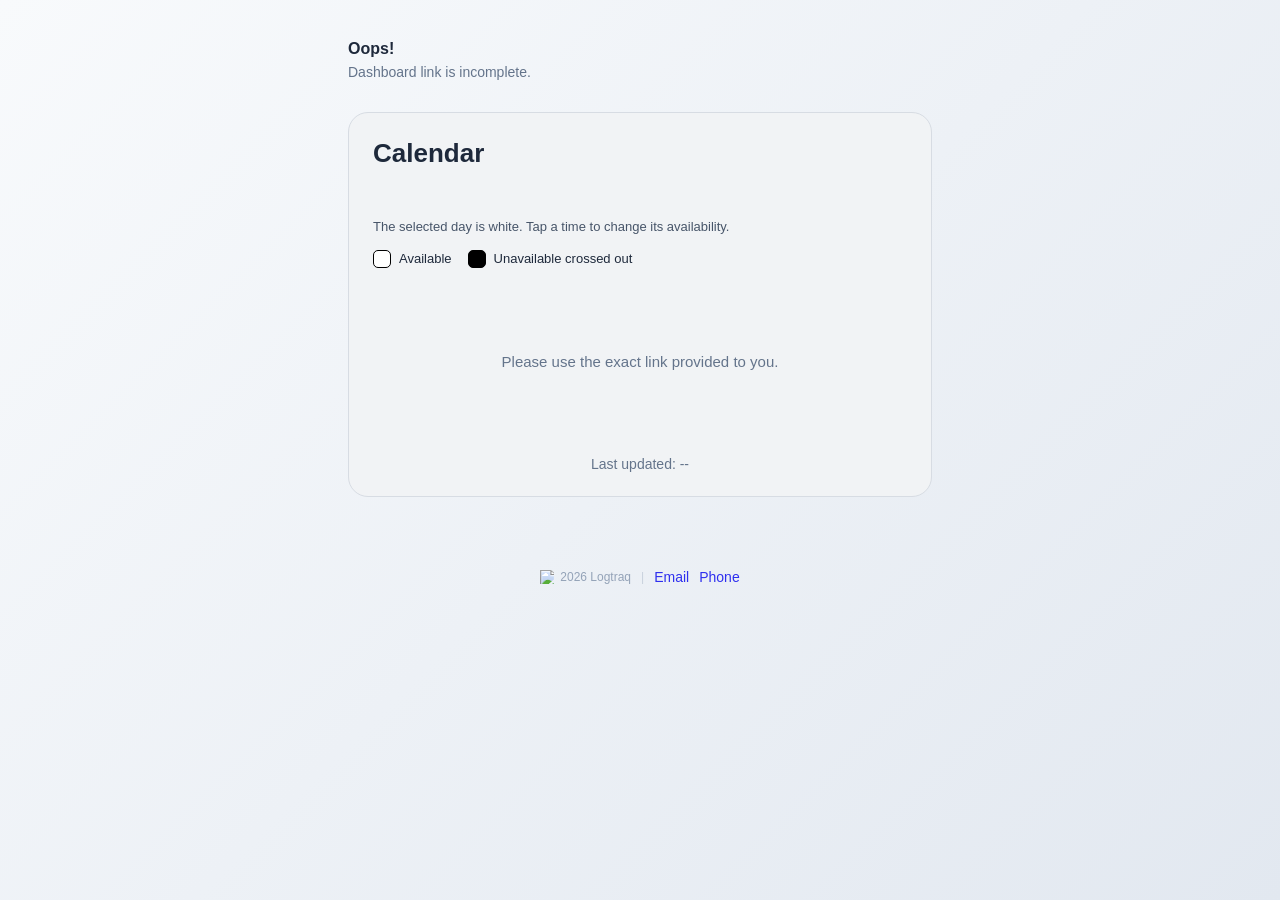
==== commit d2fcd041: "Fix admin services startup and dashboard access" ====
--- a/admin.html
+++ b/admin.html
@@ -242,8 +242,8 @@
                     <span> 2026 Logtraq</span>
                 </div>
                 <span style="opacity: 0.4;">|</span>
-                <a href="mailto:info@logtraq.co.za" style="text-decoration: none; font-size: 14px; opacity: 0.8; transition: opacity 0.2s;" title="Email Logtraq">o%?</a>
-                <a href="tel:+27793257256" style="text-decoration: none; font-size: 14px; opacity: 0.8; transition: opacity 0.2s;" title="Call Logtraq">Y"z</a>
+                <a href="mailto:info@logtraq.co.za" style="text-decoration: none; font-size: 14px; opacity: 0.8; transition: opacity 0.2s;" title="Email Logtraq">Email</a>
+                <a href="tel:+27793257256" style="text-decoration: none; font-size: 14px; opacity: 0.8; transition: opacity 0.2s;" title="Call Logtraq">Phone</a>
             </div>
         </footer>
     </div>
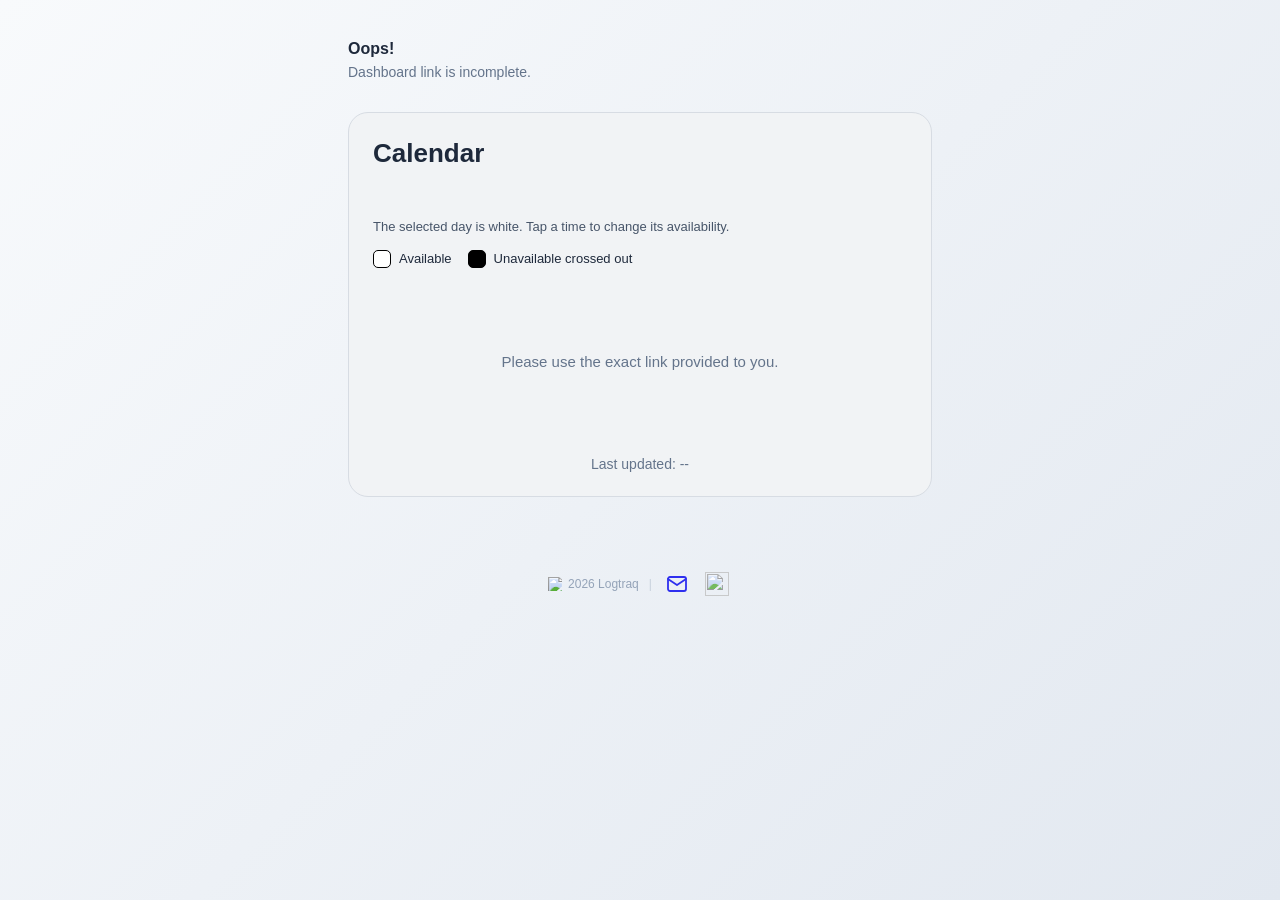
==== commit a6e3acd3: "Use footer contact icons" ====
--- a/admin.html
+++ b/admin.html
@@ -242,8 +242,12 @@
                     <span> 2026 Logtraq</span>
                 </div>
                 <span style="opacity: 0.4;">|</span>
-                <a href="mailto:info@logtraq.co.za" style="text-decoration: none; font-size: 14px; opacity: 0.8; transition: opacity 0.2s;" title="Email Logtraq">Email</a>
-                <a href="tel:+27793257256" style="text-decoration: none; font-size: 14px; opacity: 0.8; transition: opacity 0.2s;" title="Call Logtraq">Phone</a>
+                <a href="mailto:info@logtraq.co.za" aria-label="Email Logtraq" title="Email Logtraq" style="display: inline-flex; align-items: center; justify-content: center; width: 30px; height: 30px; opacity: 0.8; transition: opacity 0.2s;">
+                    <svg xmlns="http://www.w3.org/2000/svg" width="24" height="24" viewBox="0 0 24 24" fill="none" stroke="currentColor" stroke-width="1.8" stroke-linecap="round" stroke-linejoin="round" aria-hidden="true" focusable="false"><rect x="3" y="5" width="18" height="14" rx="2"></rect><path d="m3 7 9 6 9-6"></path></svg>
+                </a>
+                <a href="tel:+27793257256" aria-label="Call Logtraq" title="Call Logtraq" style="display: inline-flex; align-items: center; justify-content: center; width: 30px; height: 30px; opacity: 0.8; transition: opacity 0.2s;">
+                    <img src="/_vercel/image?url=%2Fphone.png&amp;w=96&amp;q=75" width="24" height="24" alt="" aria-hidden="true" style="display: block;">
+                </a>
             </div>
         </footer>
     </div>
@@ -257,10 +261,10 @@
     <script defer src="/business-profile.js?v=5"></script>
     <script defer src="/admin-profile.js?v=4"></script>
     <script defer src="/admin-navigation.js?v=5"></script>
-    <script defer src="/admin-services.js?v=10"></script>
+    <script defer src="/admin-services.js?v=11"></script>
     <script defer src="/admin-slot-time.js?v=1"></script>
     <script defer src="/admin-payments.js?v=2"></script>
-    <script defer src="/admin.js?v=6"></script>
+    <script defer src="/admin.js?v=7"></script>
     <script defer src="/admin-contacts.js?v=2"></script>
     <script defer src="/admin-gallery.js?v=1"></script>
 </body>
